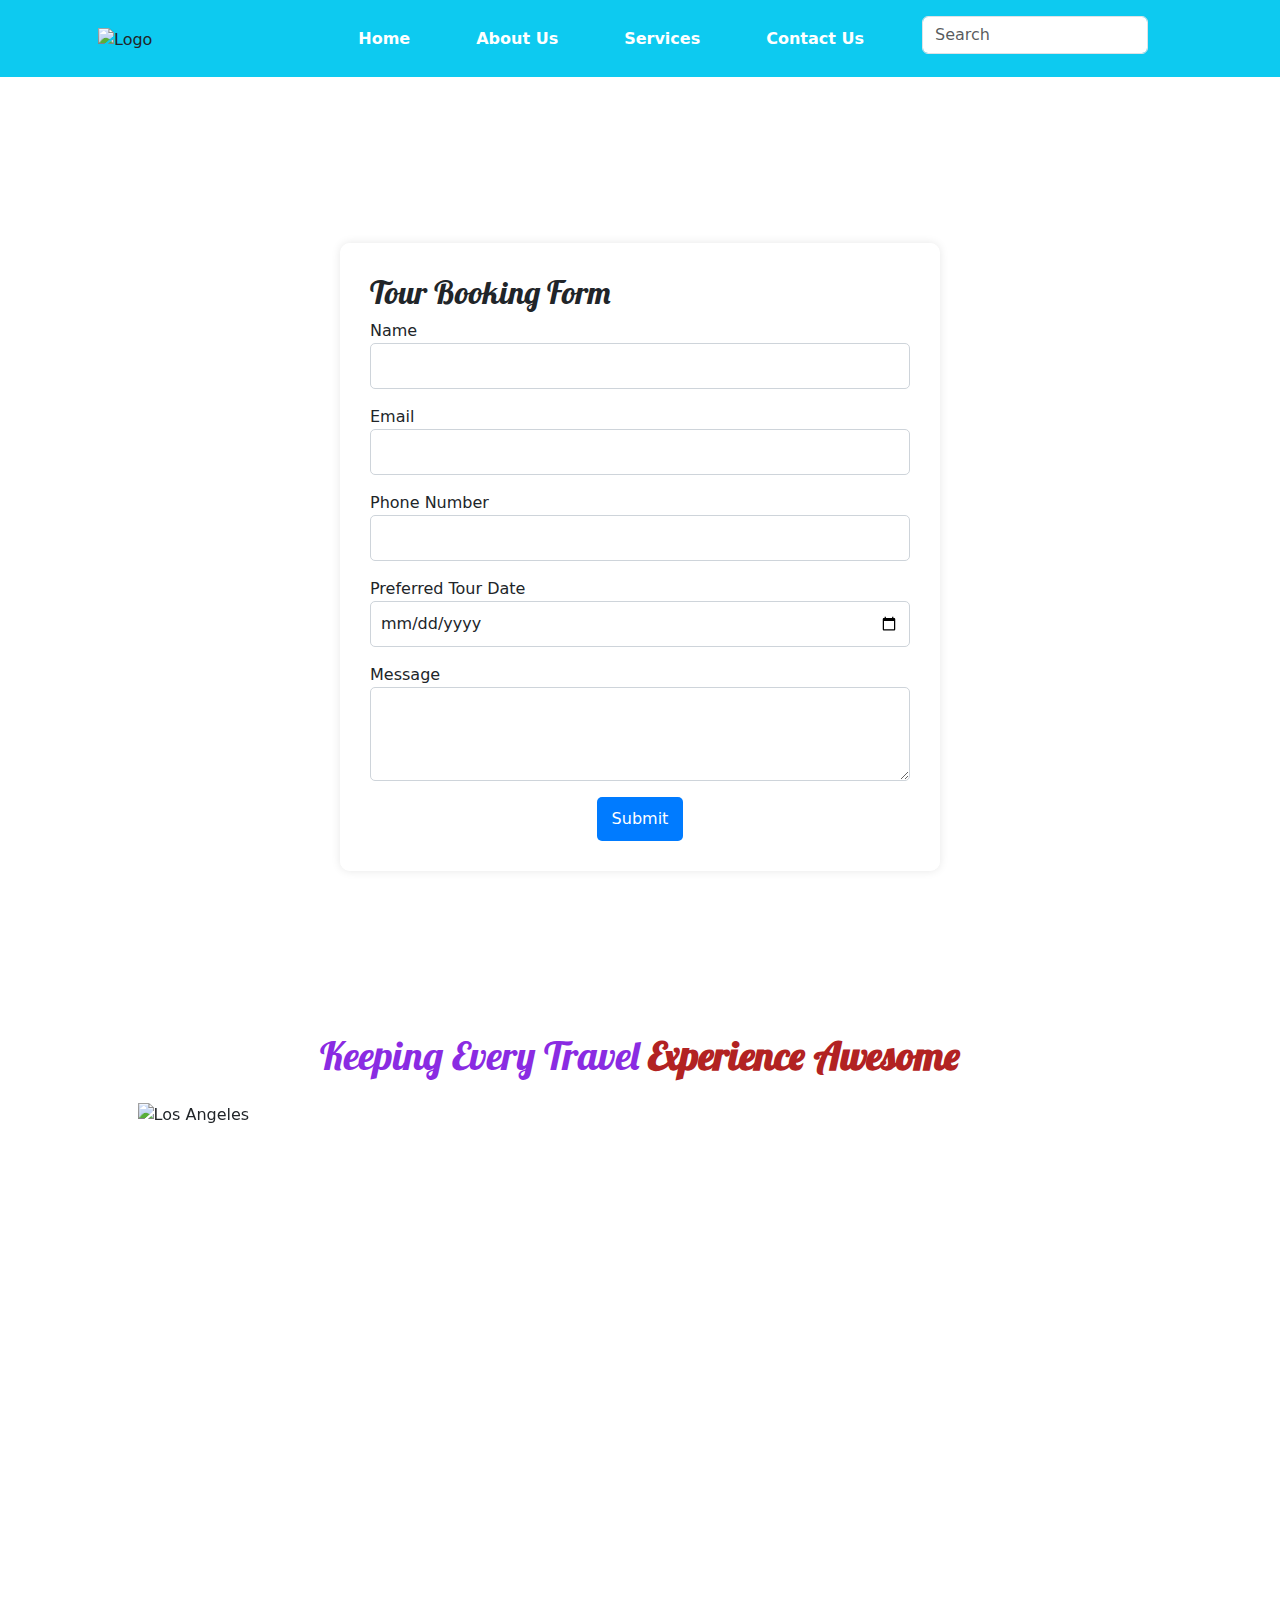
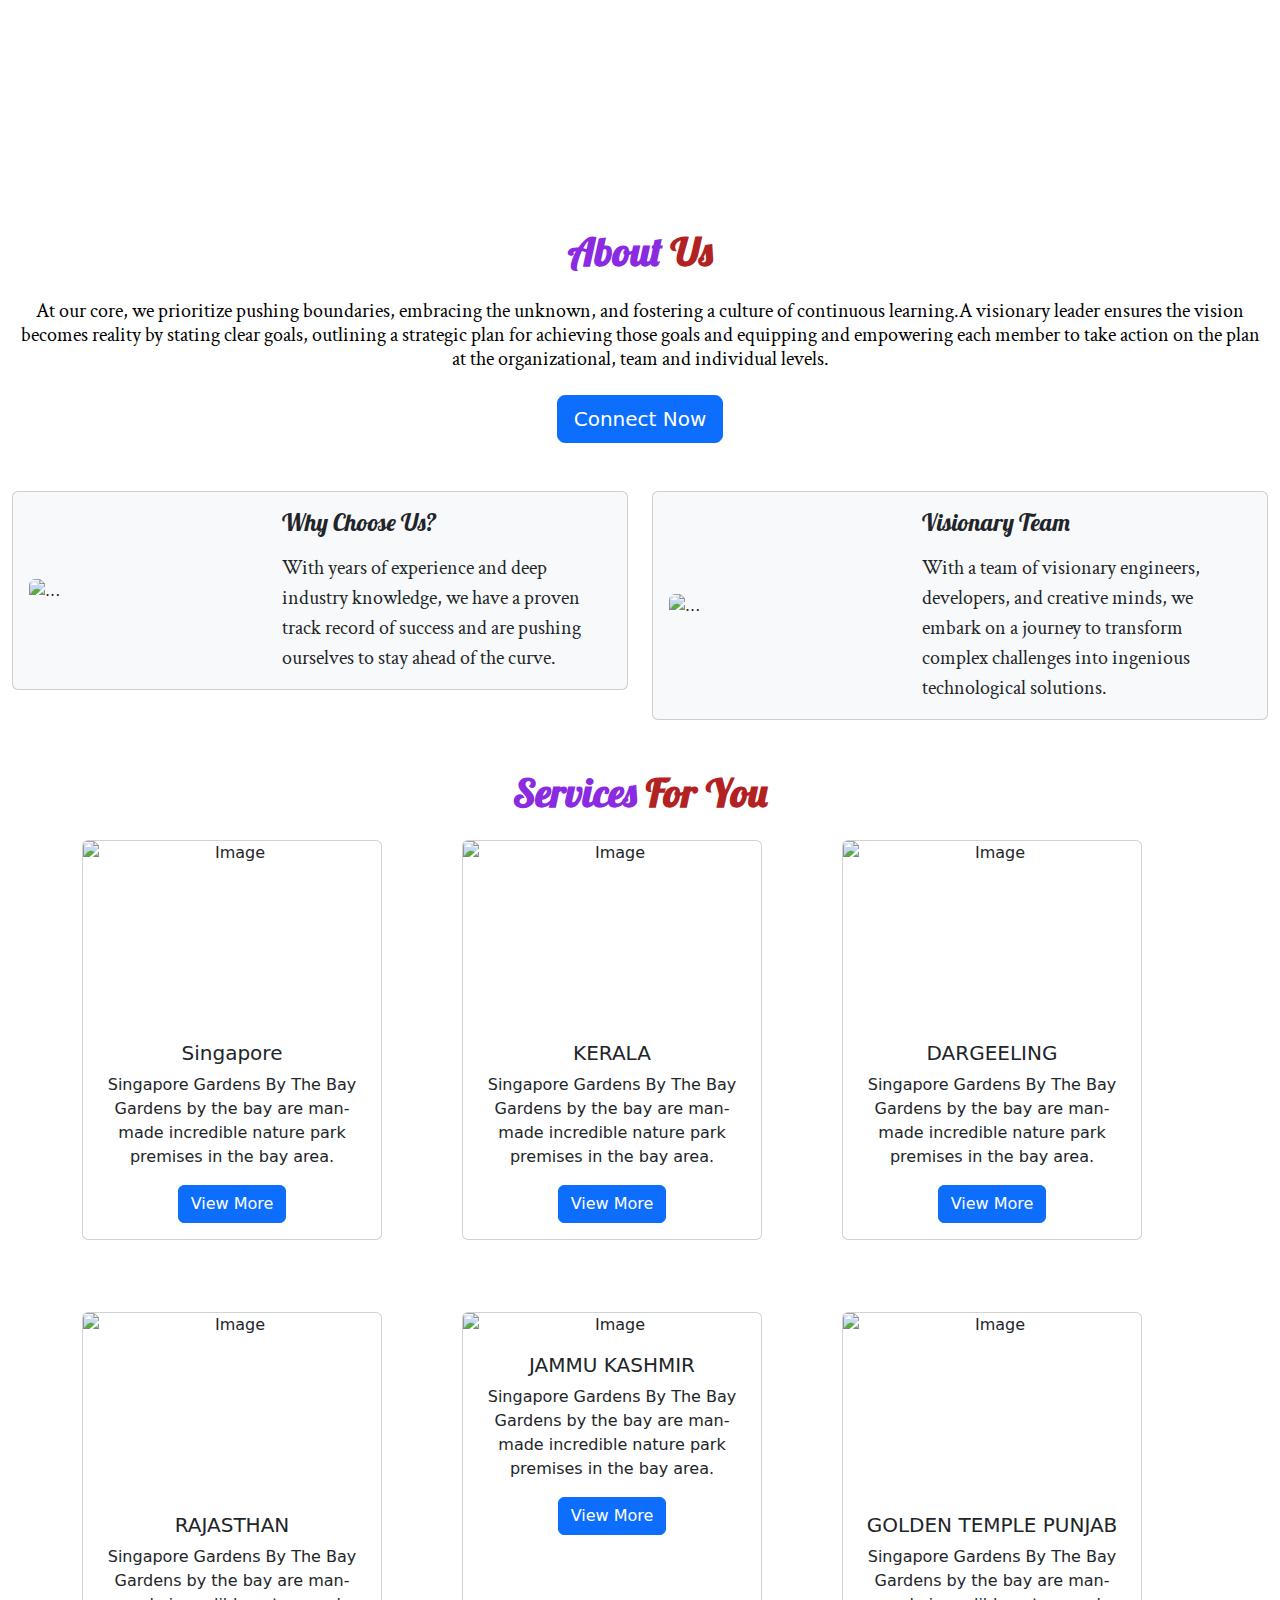
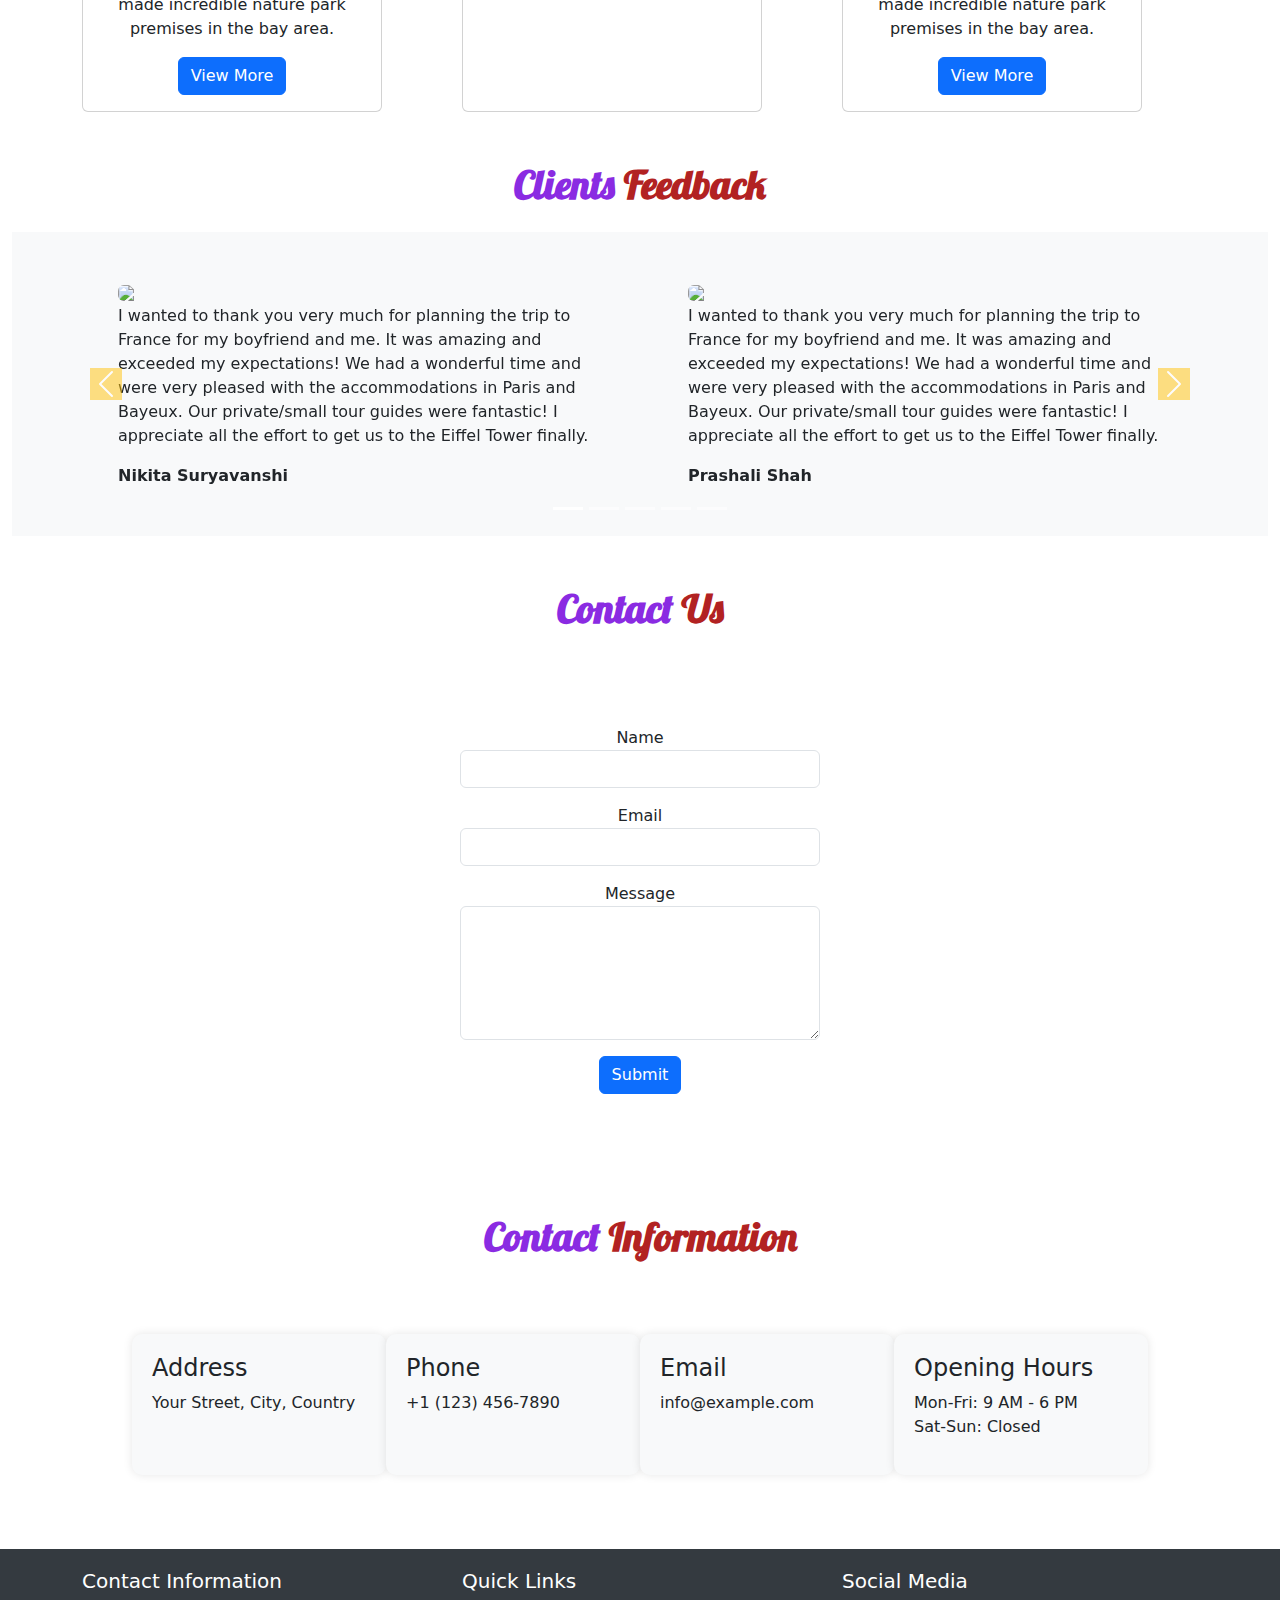
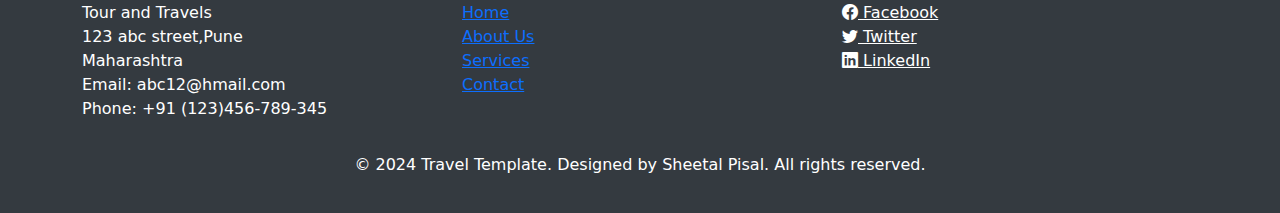
==== index.html @ faa12805 "Add files via upload" ====
<!DOCTYPE html>
<html lang="en">
<head>
  <title>Template1</title>
  <meta charset="utf-8">
  <meta name="viewport" content="width=device-width, initial-scale=1">

    <link href="https://cdn.jsdelivr.net/npm/bootstrap@5.3.2/dist/css/bootstrap.min.css" rel="stylesheet">
    <link rel="stylesheet" href="https://cdn.jsdelivr.net/npm/bootstrap-icons@1.7.2/font/bootstrap-icons.css"> 
    <link rel="preconnect" href="https://fonts.googleapis.com">
<link rel="preconnect" href="https://fonts.gstatic.com" crossorigin>
<link rel="preconnect" href="https://fonts.googleapis.com">
<link rel="preconnect" href="https://fonts.gstatic.com" crossorigin>
<link href="https://fonts.googleapis.com/css2?family=Lobster&display=swap" rel="stylesheet">
<link rel="preconnect" href="https://fonts.googleapis.com">
<link rel="preconnect" href="https://fonts.gstatic.com" crossorigin>
<link href="https://fonts.googleapis.com/css2?family=Crimson+Text:ital,wght@1,600&display=swap" rel="stylesheet">
<link rel='stylesheet' href='https://cdnjs.cloudflare.com/ajax/libs/font-awesome/4.7.0/css/font-awesome.min.css'>            
<link rel="stylesheet" href="https://use.fontawesome.com/releases/v5.5.0/css/all.css" integrity="sha384-B4dIYHKNBt8Bc12p+WXckhzcICo0wtJAoU8YZTY5qE0Id1GSseTk6S+L3BlXeVIU" crossorigin="anonymous">            
            
<link rel="stylesheet" href="https://cdnjs.cloudflare.com/ajax/libs/animate.css/4.1.1/animate.min.css">

     <script src="https://cdn.jsdelivr.net/npm/bootstrap@5.3.0/dist/js/bootstrap.bundle.min.js" integrity="sha384-eUOqMYWl5NqN46CG4x5tpw8td5M2MqM8SMfsqX8xS1OJq5SmKtkBc8Tr5DOZDrC" crossorigin="anonymous"></script>
    <script src="https://cdn.jsdelivr.net/npm/bootstrap@5.3.2/dist/js/bootstrap.bundle.min.js">
  </script>
  <script src="https://ajax.googleapis.com/ajax/libs/jquery/3.7.1/jquery.min.js"></script>

</head>
     <style>

#myBtn {
  display: none;
  position: fixed;
  bottom: 20px;
  right: 30px;
  z-index: 99;
  font-size: 18px;
  border: none;
  outline: none;
  background-color: red;
  color: white;
  cursor: pointer;
  padding: 15px;
  border-radius: 4px;
}

#myBtn:hover {
  background-color: #555;
}
      .form-container {
      background: url('./images/g2.jpg') center center fixed;
      background-size: cover;
      height: 100vh;
     
      display: flex;
      align-items:flex-start;
      justify-content: revert-layer;
    }

    .form-content {
      background-color: rgba(255, 255, 255, 0.9);

      padding: 30px;
      border-radius: 10px;
      box-shadow: 0 0 10px rgba(0, 0, 0, 0.1);
      max-width: 600px;
      margin: auto;
      border-radius: 10px;
      width: 100%;
     
    }
    .form-content input,
    .form-content textarea {
      width: 100%;
      padding: 10px;
      margin-bottom: 15px;
      box-sizing: border-box;
      border: 1px solid #ced4da;
      border-radius: 5px;
      outline: none;
      transition: border-color 0.3s;
    }

      #panel, #flip {
  padding: 5px;
  text-align: center;
  background-color: #e5eecc;
  border: solid 1px #c3c3c3;
}
.form-label-outside
{
   margin: 0;
      font-family: 'Poppins', sans-serif; 
      font-weight: bold;
      color: #333;
}
.form-content button 
{
     background-color: #007bff;
      color: #fff;
      border: none;
      padding: 10px 15px;
      border-radius: 5px;
      cursor: pointer;
      font-size: 16px;
    }

  .form-content input:focus,
    .form-content textarea:focus {
      border-color: #007bff;
    }
}
 .contact-container {
      display: flex;
      justify-content: space-between;
      padding: 40px;
    }

   
      .contact-form {
      background: url('./images/jm.jpg') center center fixed;
      background-size: cover;
      height: 100vh;
     
      display: flex;
      align-items:flex-start;
      justify-content: revert-layer;
    
    }

    .map-container {
      flex: 1;
      background-color: #f8f9fa;
      padding: 20px;
      border-radius: 10px;
      box-shadow: 0 0 10px rgba(0, 0, 0, 0.1);
    }

    /* Adjust form and map styles as needed */
    .form-control {
      margin-bottom: 15px;
    }
   .contact-info {
      display: flex;
      justify-content: space-between;
      padding: 50px;
    }

    .info-card {
      flex: 1;
      background-color: #f8f9fa;
      padding: 20px;
      border-radius: 10px;
      box-shadow: 0 0 10px rgba(0, 0, 0, 0.1);
    }

    .info-card:hover {
      transform: scale(1.05);
      transition: transform 0.3s;
    }
    /* Remove the navbar's default rounded borders and increase the bottom margin */ 
     .img
     {
        margin-top:2px;
     }
     .nav-link{
        color: White;
        font-weight: 700;
        margin-Right: 50px;
    }
    .navbar {
      margin-bottom: 30px;
      border-radius: 0;
      margin-top: fixed;
    }
   .tri
{
  height: 200px;
  object-fit: cover;
}
  .h1
  {
  font-family: 'Bebas Neue', sans-serif;
       font-weight: bold;
       font-weight: 700;
    }
.content {
      flex: 1;
    }

    .footer {
      background-color: #343a40;
      color: white;
      padding: 20px 0;
    }
   
  </style>
</head>
<body>

  <nav class="navbar navbar-expand-sm bg-info navbar-white">
  <div class="container">
    <a class="navbar-brand" href="#">
      
    </a><img class="img img-fluid" width="90px" src="./images/logo4.jpg" alt ="Logo">
      

        <button class="navbar-toggler" type="button" data-bs-toggle="collapse" data-bs-target="#navbarSupportedContent">
        <span class="navbar-toggler-icon"></span>
        </button>

        <div class="collapse navbar-collapse justify-content-end" id="navbarSupportedContent">
            <ul class="navbar-nav">
                <li class="nav-item active">
                    <a class="nav-link" href="#home">Home</a>
                </li>
                <li class="nav-item">
                    <a class="nav-link" href="#about us">About Us</a>
                </li>
                <li class="nav-item">
                    <a class="nav-link" href="#services">Services</a>
                </li>
                <li class="nav-item">
                    <a class="nav-link" href="#contact us">Contact Us</a>
                </li>
            </ul>
            <form class="d-flex">
                <input class="form-control me-3 mt-2" type="search" placeholder="Search" aria-label="Search">
                <button type="button" class="btn me-2 fs-2">
                 <i class='fas fa-search-location'></i></button>
            </form>
        </div>
    </div>
    </nav>


<div class="content-end">

<div class="form-container ">
    <div class="form-content">
      <h2 style="font-family:'Lobster', sans-serif;">Tour Booking Form</h2>
      <form>
        <div class="mb-3">
          <label for="name">Name</label>
          <input type="text" class="form-control" id="name" name="name" required>
        </div>
        <div class="mb-3">
          <label for="email">Email</label>
          <input type="email" class="form-control" id="email" name="email" required>
        </div>
        <div class="mb-3">
          <label for="phone">Phone Number</label>
          <input type="tel" class="form-control" id="phone" name="phone" required>
        </div>
        <div class="mb-3">
          <label for="tourDate">Preferred Tour Date</label>
          <input type="date" class="form-control" id="tourDate" name="tourDate" required>
        </div>
        <div class="mb-3">
          <label for="message">Message</label>
          <textarea class="form-control" id="message" name="message" rows="3" required></textarea>
        </div>
        <div class="text-center">
        <button type="submit" class="btn btn-primary">Submit</button></div>
      </form>
    </div>
  </div>

  </div>

<div class="container-fluid">
    <div class="row">
        <div class="col-sm-12 col-md-12 col-lg-12 col-xl-12">
            <div class="text-center">
            <h1 class="m-4" style="color:blueviolet; font-family: 'Lobster', sans-serif;">Keeping Every Travel <span style="color:firebrick;
          font-weight: bold; font-family: 'Lobster', sans-serif; text-align: center;"> Experience Awesome</h1>
        </div>
            </div>
 
 <!-- Carousel -->
 <div id="myCarousel" class="carousel slide" data-bs-ride="carousel">

  <!-- Indicators/dots -->
  <div class="carousel-indicators">
   <section id="home">
    <!-- Indicators -->
      <button type="button" data-bs-target="#myCarousel" data-bs-slide-to="0" class="active"></button>
    <button type="button" data-bs-target="#myCarousel" data-bs-slide-to="1"></button>
    <button type="button" data-bs-target="#myCarousel" data-bs-slide-to="2"></button>
    <button type="button" data-bs-target="#myCarousel" data-bs-slide-to="3"></button>
    <button type="button" data-bs-target="#myCarousel" data-bs-slide-to="4"></button>

    </div>

    <!-- Wrapper for slides -->
    <div class="carousel-inner">
    <div class="carousel-item active">
        <img src="./images/cc3.jpg" alt="Los Angeles" class="mx-auto d-block" style="width:80%;height: 700px;">
      </div>

      <div class="carousel-item">
        <img src="./images/g3.jpeg" alt="Chicago" class="mx-auto d-block" style="width:80%;height: 700px;">
      </div>
    
      <div class="carousel-item">
        <img src="./images/cc6.jpg" alt="New york" class="mx-auto d-block" style="width:80%;height: 700px;">
      </div>

      <div class="carousel-item">
        <img src="./images/cc7.jpg" alt="New york" class="mx-auto d-block" style="width:80%;height: 700px;">
      </div>
    
    <div class="carousel-item">
        <img src="./images/cc5.jpg" alt="New york" class="mx-auto d-block" style="width:80%;height: 700px;">
      </div>


    <!-- Left and right controls -->
    <button class="carousel-control-prev" type="button" data-bs-target="#myCarousel" data-bs-slide="prev">
    <span class="carousel-control-prev-icon"></span>
  </button>
  <button class="carousel-control-next" type="button" data-bs-target="#myCarousel" data-bs-slide="next">
    <span class="carousel-control-next-icon"></span>
  </button>
  </div>
  </div>

<!-- Carousel end-->

<!-- About 4 - Bootstrap Brain Component -->
  <div class="container">
<section id="about us">
    <div class="row">
      <div class="col-12 col-md-12 col-lg-12">
    
     <h1 class="m-4" style="color:blueviolet;
           font-family: 'Lobster', sans-serif; font-weight: bold; text-align: center;">About <span style="color:firebrick;
            font-family: 'Lobster', sans-serif; font-weight: bold; text-align: center;"> Us</h1>

        <h5 class="mb-4" style="color:black;
             text-align: center; font-family: 'Crimson Text', serif;">At our core, we prioritize pushing boundaries, embracing the unknown, and fostering a culture of continuous learning.A visionary leader ensures the vision becomes reality by stating clear goals, outlining a strategic plan for achieving those goals and equipping and empowering each member to take action on the plan at the organizational, team and individual levels.</h5>
      <div class="text-center">
        <button type="button" class="btn btn-lg btn-primary mb-3 mb-md-4 mb-xl-5">Connect Now</button>
      </div>
      </div>
    </div>
  </div>

  <div class="container ">
    <div class="row gy-3 gy-md-4 gy-lg-0">
      <div class="col-12 col-lg-6">
        <div class="card bg-light p-3 m-0">
          <div class="row gy-3 gy-md-0 align-items-md-center">
            <div class="col-md-5">
              <img src="./images/ab2.jpg" class="img-fluid rounded-start" alt="..." style="width:80%;height: 200px;">
            </div>
            <div class="col-md-7">
              <div class="card-body p-0">

                <h2 class="card-title h4 mb-3"style=" font-family: 'Lobster', sans-serif;">Why Choose Us?</h2>
                <p class="card-text lead" style="font-family: 'Crimson Text', serif;">With years of experience and deep industry knowledge, we have a proven track record of success and are pushing ourselves to stay ahead of the curve.</p>
              </div>
            </div>
          </div>
        </div>
      </div>
      <div class="col-12 col-lg-6">
        <div class="card bg-light p-3 m-0">
          <div class="row gy-3 gy-md-0 align-items-md-center">
            <div class="col-md-5">
              <img src="./images/ab1.jpg" class="img-fluid rounded-start" alt="..." style="width:80%;height: 200px;">
            </div>
            <div class="col-md-7">
              <div class="card-body p-0">
                <h2 class="card-title h4 mb-3" style=" font-family: 'Lobster', sans-serif;"">Visionary Team</h2>
                <p class="card-text lead" style="font-family: 'Crimson Text', serif;">With a team of visionary engineers, developers, and creative minds, we embark on a journey to transform complex challenges into ingenious technological solutions.</p>
              </div>
            </div>
          </div>
        </div>
      </div>
    </div>
  </div>
</section>

<div class="container mt-4">    
  <div class="row">
<section id="contact Us">
    <div class="col-sm-12 col-md-6 col-lg-12 col-xl-12 mx-auto m-4">
       <h1 class="m-4" style="color:blueviolet;
           font-family: 'Lobster', sans-serif; font-weight: bold; text-align: center;">Services <span style="color:firebrick;
            font-family: 'Lobster', sans-serif; font-weight: bold; text-align: center;">For You</h1>

</span></div>

<div class="container mt-4 mb-5"> 
<section id="services">  
   
  <div class="row">
    <div class="col-sm-4 col-md-4 col-lg-4 col-xl-4 text-center">
      <div class="card text-center" style="width: 300px; height: 400px;">
        <img src="./images/g1.jpg" class="card-img-top tri" alt="Image">
        <div class="card-body"> 
    <h5 class="card-title">Singapore</h5>
    <p class="card-text">Singapore Gardens By The Bay
Gardens by the bay are man-made incredible nature park premises in the bay area.</p>
    <button type="button" class="btn btn-primary" data-bs-toggle="modal" data-bs-target="#staticBackdrop">View More</button>

    <div class="modal fade" id="staticBackdrop" data-bs-backdrop="static" data-bs-keyboard="false" tabindex="-1" aria-labelledby="staticBackdropLabel" aria-hidden="true">
  <div class="modal-dialog">
    <div class="modal-content">
      <div class="modal-header">
        <img src="./images/cc5.jpg" class="img-fluid rounded-start" alt="..." style="width:40%;height: 200px;">

        <h5 class="mb-4" style="color:black;
             text-align: center; font-family: 'Crimson Text', serif;">At our core, we prioritize pushing boundaries, embracing the unknown, and fostering a culture of continuous learning.A visionary leader ensures the vision becomes reality by stating clear goals, outlining a strategic plan for achieving those goals and equipping and empowering each member to take action on the plan at the organizational, team and individual levels.</h5>
        <button type="button" class="btn-close" data-bs-dismiss="modal" aria-label="Close"></button>
      </div>
      <div class="modal-body">
        ...
      </div>
      <div class="modal-footer">
        <button type="button" class="btn btn-secondary" data-bs-dismiss="modal">Close</button>
        <button type="button" class="btn btn-primary">Understood</button>
      </div>
    </div>
  </div>
</div>

      </div>
    </div>
    </div>

    <div class="col-sm-4 col-md-4 col-lg-4 col-xl-4 text-center">
      <div class="card text-center" style="width: 300px; height: 400px;">
        <img src="./images/g2.jpg" class="card-img-top tri" alt="Image">
        <div class="card-body">
           <h5 class="card-title">KERALA</h5>
    <p class="card-text">Singapore Gardens By The Bay
Gardens by the bay are man-made incredible nature park premises in the bay area.</p>
    <a href="#" class="btn btn-primary">View More</a>
      </div>
    </div>
  </div>
    
    <div class="col-sm-4 col-md-4 col-lg-4 col-xl-4 text-center">
      <div class="card text-center" style="width: 300px; height: 400px;">
        <img src="./images/g4.jpg" class="card-img-top tri" alt="Image">
        <div class="card-body">
           <h5 class="card-title">DARGEELING</h5>
    <p class="card-text">Singapore Gardens By The Bay
Gardens by the bay are man-made incredible nature park premises in the bay area.</p>
    <a href="#" class="btn btn-primary">View More</a>
      </div>
    </div>
  </div>
</div></div></section></div>



<div class="container mt-4 mb-5">    
  <div class="row">
    <div class="col-sm-4 col-md-4 col-lg-4 col-xl-4 text-center">
      <div class="card text-center" style="width: 300px; height: 400px;">
        <img src="./images/g7.jpg" class="card-img-top tri" alt="Image" >
        <div class="card-body">
           <h5 class="card-title">RAJASTHAN</h5>
    <p class="card-text">Singapore Gardens By The Bay
Gardens by the bay are man-made incredible nature park premises in the bay area.
                </p>
    <a href="#" class="btn btn-primary">View More</a>
      </div>
    </div>
  </div>

    <div class="col-sm-4 col-md-4 col-lg-4 col-xl-4 text-center">
       <div class="card text-center" style="width: 300px; height: 400px;">
        <img src="./images/g8.jpg" class="card-img-top" alt="Image">
        <div class="card-body">
           <h5 class="card-title">JAMMU KASHMIR</h5>
    <p class="card-text">Singapore Gardens By The Bay
Gardens by the bay are man-made incredible nature park premises in the bay area.</p>
    <a href="#" class="btn btn-primary">View More</a>
      </div>
    </div>
      </div>
      

    <div class="col-sm-4 col-md-4 col-lg-4 col-xl-4 text-center">
     <div class="card text-center" style="width: 300px; height: 400px;">
        <img src="./images/g9.jpg" class="card-img-top" alt="Image" style="height: 550px;">
        <div class="card-body">
           <h5 class="card-title">GOLDEN TEMPLE PUNJAB</h5>
    <p class="card-text">Singapore Gardens By The Bay
Gardens by the bay are man-made incredible nature park premises in the bay area.</p>
    <a href="#" class="btn btn-primary">View More</a>
      </div>
    </div>
</div>
</div>
</div>

 
<div class="col-sm-12 col-md-12 col-lg-12 col-xl-12">
  <h1 class="m-4" style="color:blueviolet;
           font-family: 'Lobster', sans-serif; font-weight: bold; text-align: center;">Clients<span style="color:firebrick;
            font-family: 'Lobster', sans-serif; font-weight: bold; text-align: center;"> Feedback</h1>
</div>
        
<div id="demo1" class="carousel slide" data-bs-ride="carousel">

  <!-- Indicators/dots -->
  <div class="carousel-indicators">
    <button type="button" data-bs-target="#demo1" data-bs-slide-to="0" class="active"></button>
    <button type="button" data-bs-target="#demo1" data-bs-slide-to="1"></button>
    <button type="button" data-bs-target="#demo1" data-bs-slide-to="2"></button>
    <button type="button" data-bs-target="#demo1" data-bs-slide-to="3"></button>
    <button type="button" data-bs-target="#demo1" data-bs-slide-to="4"></button>

    </div>
  
  <!-- The slideshow/carousel -->
  <div class="carousel-inner bg-light">

    <div class="carousel-item active">
        <div class="container">
        <div class="row">
        <div class="col-sm-12 col-md-6 col-lg-6 col-xl-6 p-5">
          <img class="img img-fluid rounded-start" src="./images/cl1.webp " style="width=10px; height: 200px;text-align: center;">
          <div class="quote-boxed-text">
                  <p>I wanted to thank you very much for planning the trip to France for my boyfriend and me. It was amazing and exceeded my expectations! We had a wonderful time and were very pleased with the accommodations in Paris and Bayeux. Our private/small tour guides were fantastic! I appreciate all the effort to get us to the Eiffel Tower finally. </p>
                </div>
          
            <b>Nikita Suryavanshi</b>
        </div>
        <div class="col-sm-12 col-md-6 col-lg-6 col-xl-6 p-5">
          <img class="img img-fluid rounded-start" src="./images/cl2.webp " style="width=10px; height: 200px;text-align: center;">
          <div class="quote-boxed-text">
                  <p>I wanted to thank you very much for planning the trip to France for my boyfriend and me. It was amazing and exceeded my expectations! We had a wonderful time and were very pleased with the accommodations in Paris and Bayeux. Our private/small tour guides were fantastic! I appreciate all the effort to get us to the Eiffel Tower finally. </p>
                </div>
  
            <b>Prashali Shah</b>
        </div>
</div>
</div>
</div><!---carousel-item---->

<div class="carousel-item">
  <div class="container">
<div class="row">
    <div class="col-sm-12 col-md-6 col-lg-6 col-xl-6 p-5">
      <img class="img img-fluid rounded-start" src="./images/cl3.webp " style="width=10px; height: 200px;text-align: center;">
          <div class="quote-boxed-text">
                  <p>I wanted to thank you very much for planning the trip to France for my husband and me. It was amazing and exceeded my expectations! We had a wonderful time and were very pleased with the accommodations in Paris and Bayeux. Our private/small tour guides were fantastic! I appreciate all the effort to get us to the Eiffel Tower finally. </p>
                </div>
    
        <b>Jatin Khamitkar</b>
    </div>
    <div class="col-sm-12 col-md-6 col-lg-6 col-xl-6 p-5">
       <img class="img img-fluid rounded-start" src="./images/cl4.jpg " style="width=10px; height: 200px;text-align: center;">
          <div class="quote-boxed-text">
                  <p>I wanted to thank you very much for planning the trip to France for my boyfriend and me. It was amazing and exceeded my expectations! We had a wonderful time and were very pleased with the accommodations in Paris and Bayeux. Our private/small tour guides were fantastic! I appreciate all the effort to get us to the Eiffel Tower finally. </p>
                </div>
          <b>Karan Lugani</b>
    </div>

</div>
</div>

</div><!--------->


    <!-- Left and right controls/icons -->
  <button class="carousel-control-prev" type="button" data-bs-target="#demo1" data-bs-slide="prev">
    <span class="carousel-control-prev-icon bg-warning"></span>
  </button>
  <button class="carousel-control-next" type="button" data-bs-target="#demo1" data-bs-slide="next">
    <span class="carousel-control-next-icon bg-warning"></span>
  </button>
</div>
</div>
</div>
</span></h2></div>
  
  <div class="container mt-5 ">
    <h1 class="m-4" style="color:blueviolet;
           font-family: 'Lobster', sans-serif; font-weight: bold; text-align: center;">Contact <span style="color:firebrick;
            font-family: 'Lobster', sans-serif; font-weight: bold; text-align: center;"> Us</h1>

    <div class="col-md-12 text-center" style="background-image: url('./images/jm.jpg'); background-size: cover; padding: 50px;">
        <form class="mx-auto" style="max-width: 400px; background-color: rgba(255, 255, 255, 0.8); padding: 20px; border-radius: 10px;">
          <div class="mb-3">
            <label for="name">Name</label>
            <input type="text" class="form-control" id="name" name="name" required>
          </div>
          <div class="mb-3">
            <label for="email">Email</label>
            <input type="email" class="form-control" id="email" name="email" required>
          </div>
          <div class="mb-3">
            <label for="message">Message</label>
            <textarea class="form-control" id="message" name="message" rows="5" required></textarea>
          </div>
          <button type="submit" class="btn btn-primary">Submit</button>
        </form>
      </div>
    </div>
  </div>
    </div>
  </div>

  
  <div class="container mt-5">
    <h1 class="m-4" style="color:blueviolet;
           font-family: 'Lobster', sans-serif; font-weight: bold; text-align: center;">Contact <span style="color:firebrick;
            font-family: 'Lobster', sans-serif; font-weight: bold; text-align: center;"> Information</h1>

    <div class="contact-info">
      <div class="info-card mb-4">
        <h4>Address</h4>
        <p>Your Street, City, Country</p>
      </div>
      <div class="info-card mb-4">
        <h4>Phone</h4>
        <p>+1 (123) 456-7890</p>
      </div>
      <div class="info-card mb-4">
        <h4>Email</h4>
        <p>info@example.com</p>
      </div>
      <div class="info-card mb-4">
        <h4>Opening Hours</h4>
        <p>Mon-Fri: 9 AM - 6 PM<br>Sat-Sun: Closed</p>
      </div>
    </div>
  </div>
</span></div>
<button onclick="topFunction()" id="myBtn" type="button" class="btn btn-primary"><span class="bi bi-arrow-up-circle-fill"></span></button>
 <script>
// Get the button
let mybutton = document.getElementById("myBtn");

// When the user scrolls down 20px from the top of the document, show the button
window.onscroll = function() {scrollFunction()};

function scrollFunction() {
  if (document.body.scrollTop > 20 || document.documentElement.scrollTop > 20) {
    mybutton.style.display = "block";
  } else {
    mybutton.style.display = "none";
  }
}

// When the user clicks on the button, scroll to the top of the document
function topFunction() {
  document.body.scrollTop = 0;
  document.documentElement.scrollTop = 0;
}
</script>


  <footer class="footer">
    <div class="container">
      <div class="row">
        <div class="col-md-4">
          <h5>Contact Information</h5>
          <p>Tour and Travels <br>
            123 abc street,Pune<br>
            Maharashtra<br>
            Email: abc12@hmail.com<br>
            Phone: +91 (123)456-789-345</p>
        </div>
        <div class="col-md-4">
          <h5>Quick Links</h5>
          <ul class="list-unstyled">
            <li><a href="#">Home</a></li>
            <li><a href="#">About Us</a></li>
            <li><a href="#">Services</a></li>
            <li><a href="#">Contact</a></li>
          </ul>
        </div>
        <div class="col-md-4">
          <h5>Social Media</h5>
          <ul class="list-unstyled">
            <li><a href="#" class="text-white"><i class="bi bi-facebook"></i> Facebook</a></li>
            <li><a href="#" class="text-white"><i class="bi bi-twitter"></i> Twitter</a></li>
            <li><a href="#" class="text-white"><i class="bi bi-linkedin"></i> LinkedIn</a></li>
          </ul>
        </div>
      </div>
      <div class="row mt-3">
        <div class="col-12 text-center">
          <p>&copy; 2024 Travel Template. Designed by Sheetal Pisal. All rights reserved.</p>
        </div>
      </div>
    </div>
  </footer>

</body>
</html>
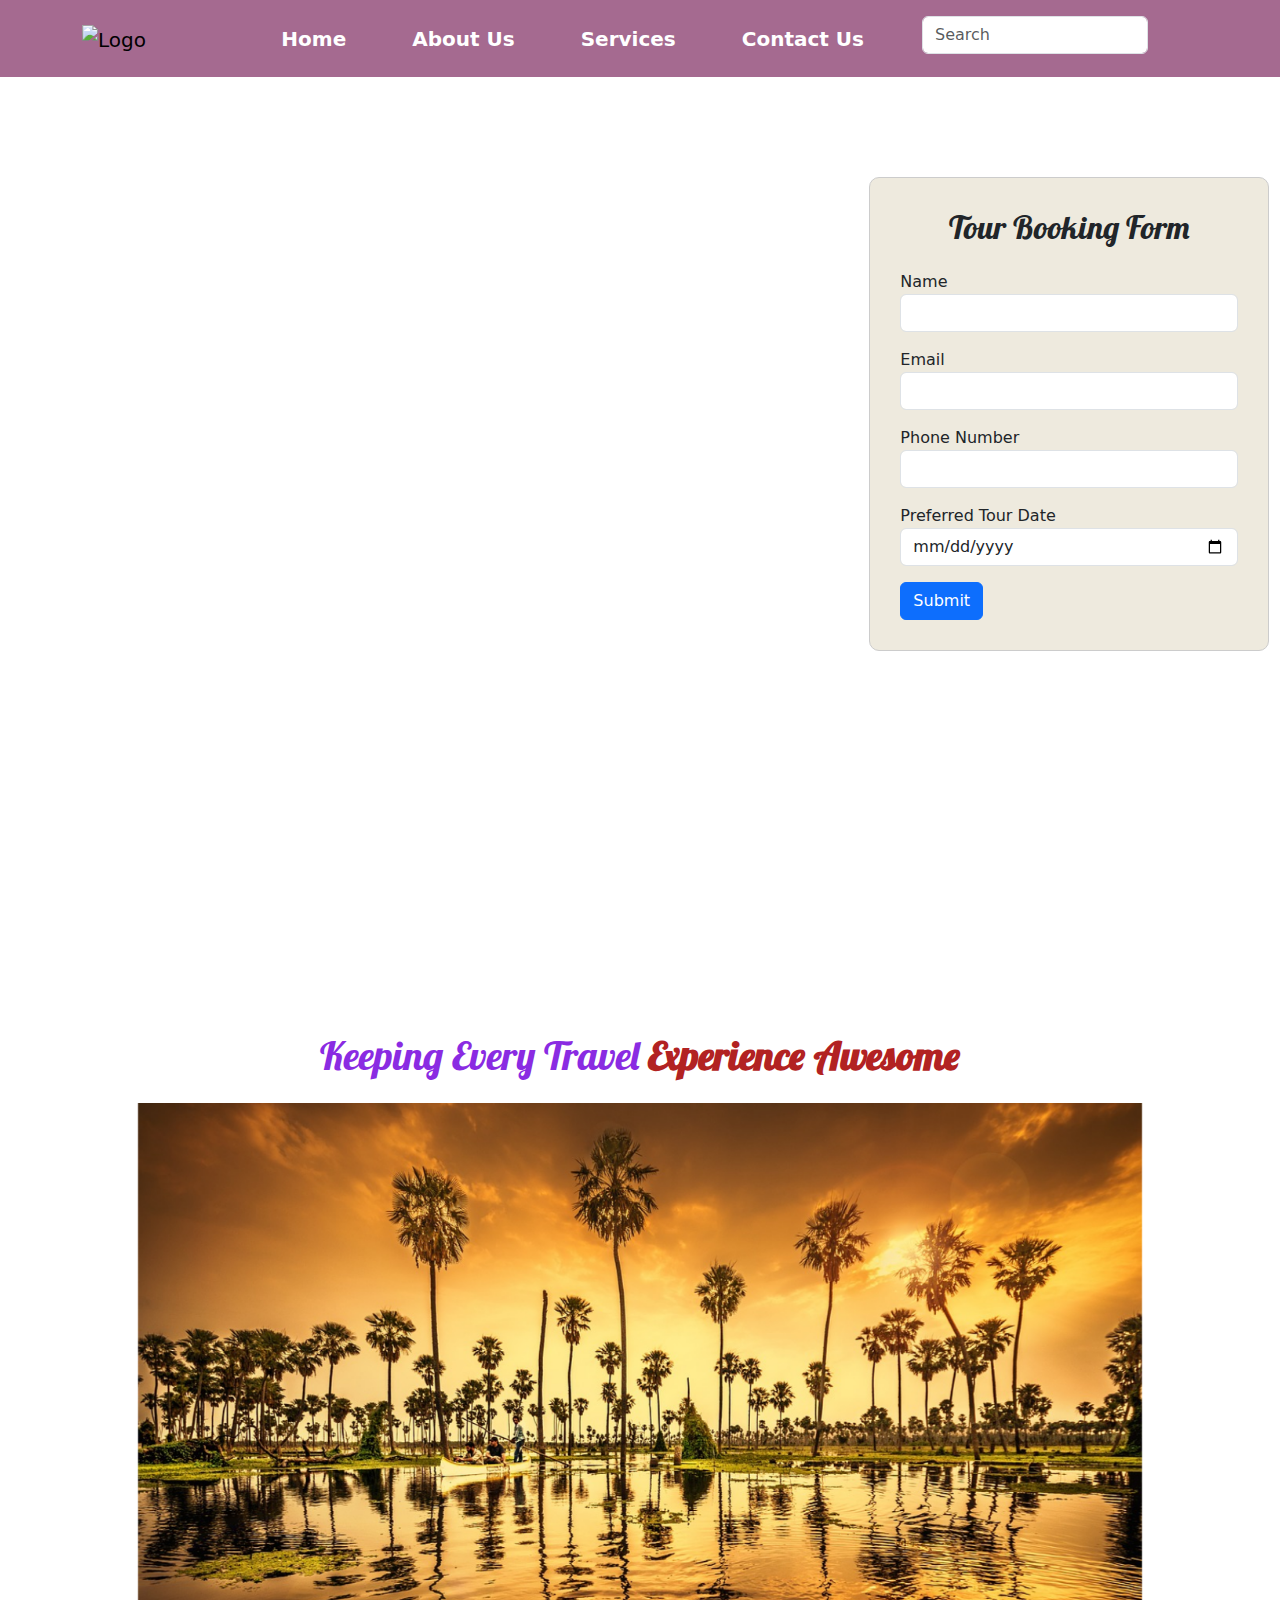
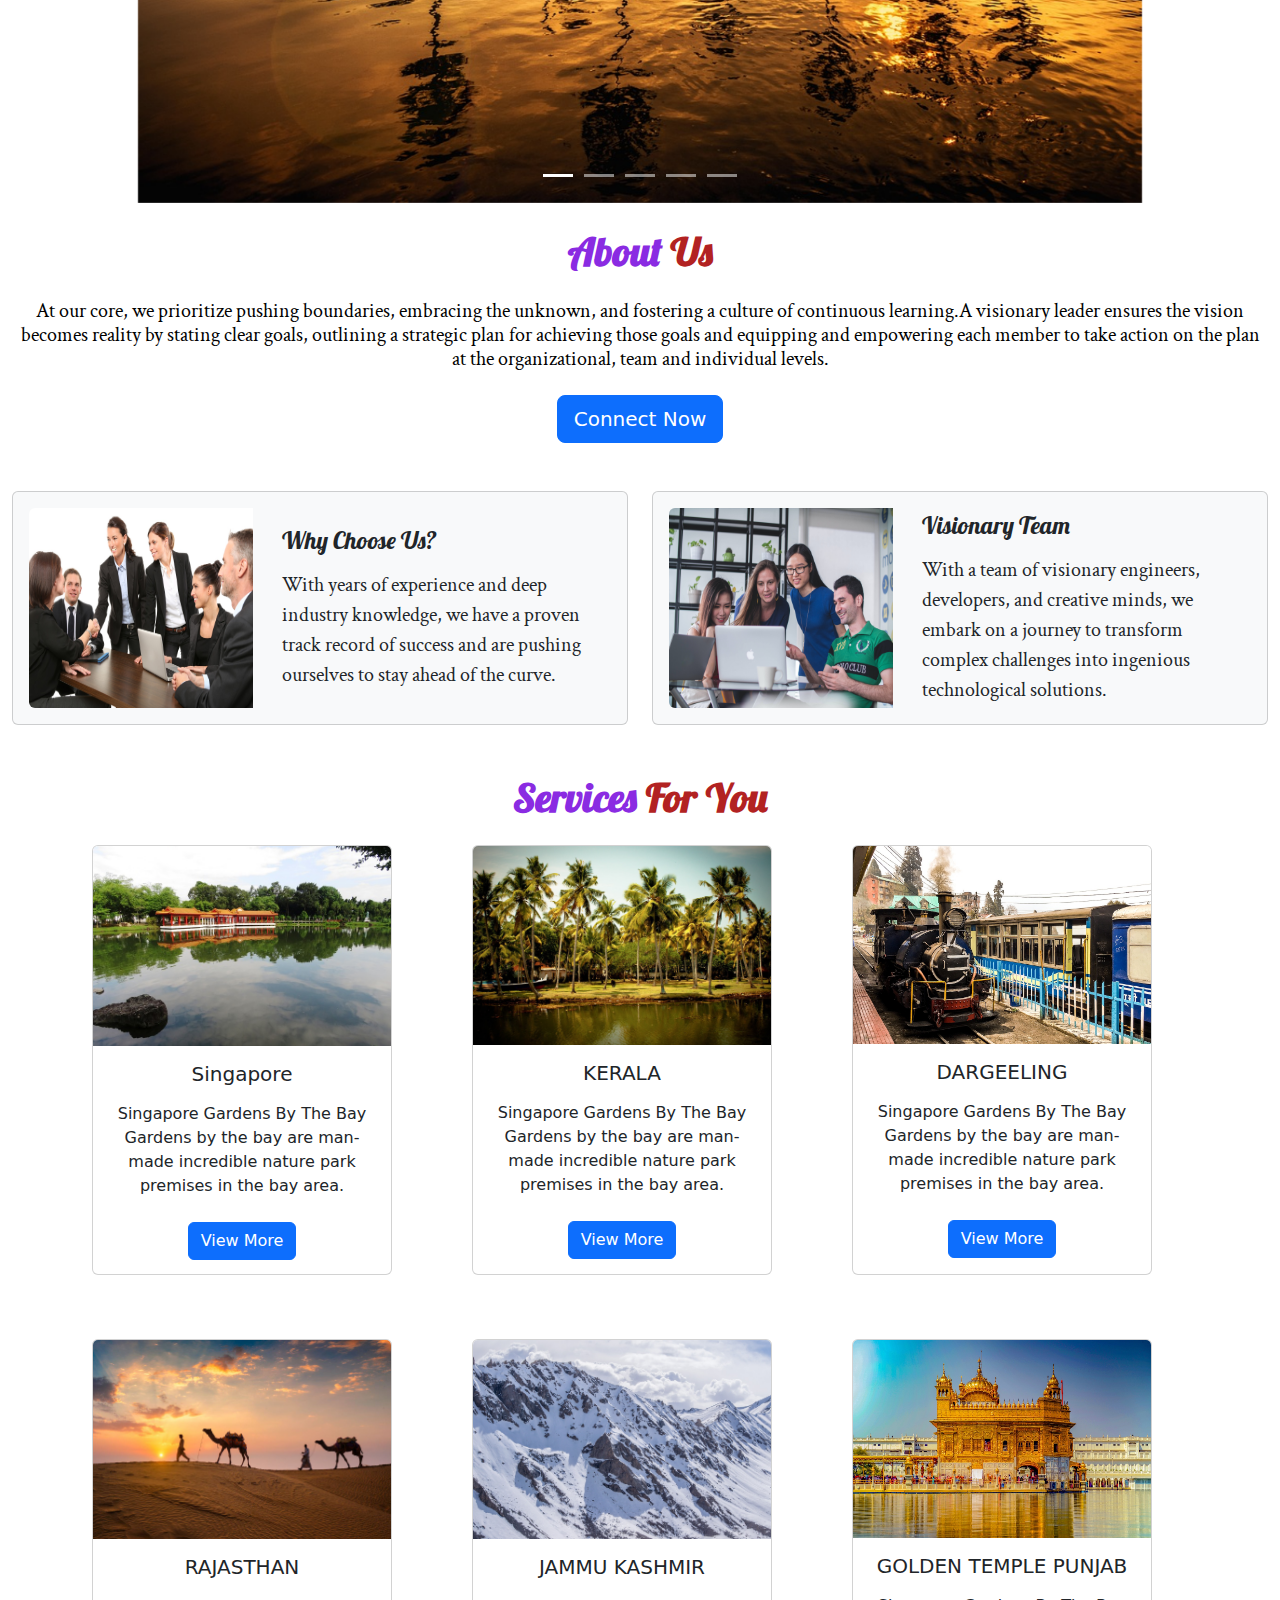
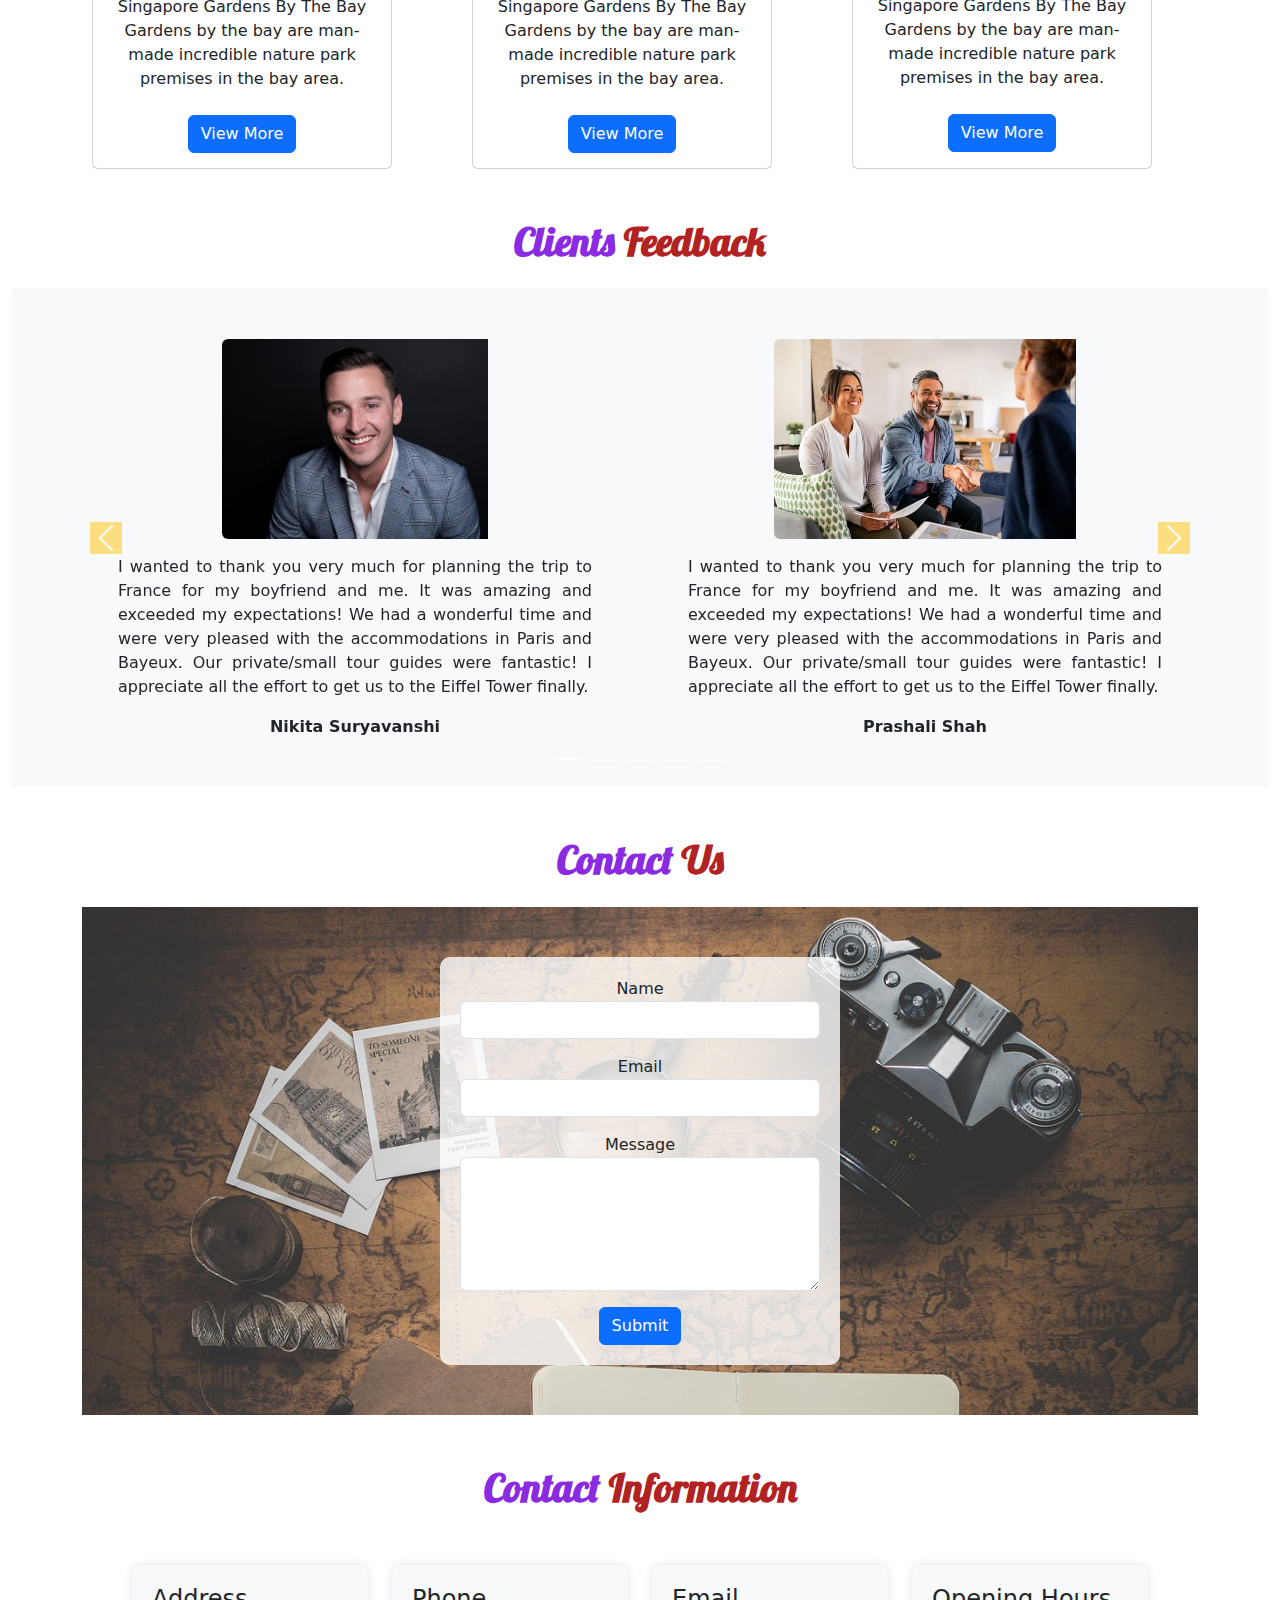
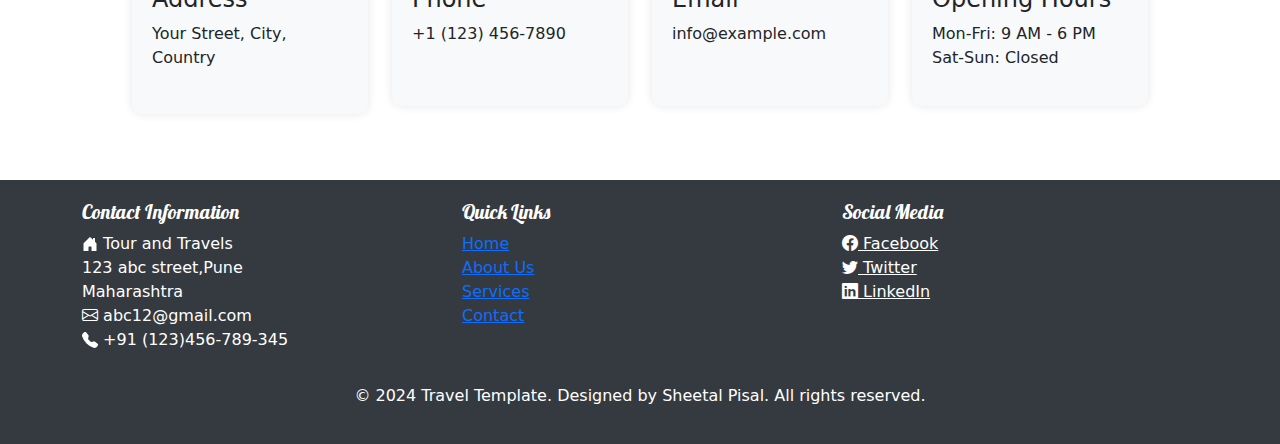
==== commit 55671feb: "Add files via upload" ====
--- a/index.html
+++ b/index.html
@@ -7,6 +7,8 @@
 
     <link href="https://cdn.jsdelivr.net/npm/bootstrap@5.3.2/dist/css/bootstrap.min.css" rel="stylesheet">
     <link rel="stylesheet" href="https://cdn.jsdelivr.net/npm/bootstrap-icons@1.7.2/font/bootstrap-icons.css"> 
+
+    <link href="https://fonts.googleapis.com/icon?family=Material+Icons" rel="stylesheet">
     <link rel="preconnect" href="https://fonts.googleapis.com">
 <link rel="preconnect" href="https://fonts.gstatic.com" crossorigin>
 <link rel="preconnect" href="https://fonts.googleapis.com">
@@ -28,6 +30,15 @@
 </head>
      <style>
 
+    .booking-form {
+      max-width: 400px; 
+      border: 1px solid #ccc;
+      padding: 30px;
+      border-radius: 10px;
+       background-color:#EEEADE;
+       margin-top: 70px;
+       
+    }
 #myBtn {
   display: none;
   position: fixed;
@@ -48,19 +59,16 @@
   background-color: #555;
 }
       .form-container {
-      background: url('./images/g2.jpg') center center fixed;
+      background: url('./images/t3.jpg') center;
       background-size: cover;
-      height: 100vh;
-     
-      display: flex;
-      align-items:flex-start;
-      justify-content: revert-layer;
+      height: 100vh; 
+      margin-top: 5;
     }
 
     .form-content {
       background-color: rgba(255, 255, 255, 0.9);
 
-      padding: 30px;
+     padding: 30px; 
       border-radius: 10px;
       box-shadow: 0 0 10px rgba(0, 0, 0, 0.1);
       max-width: 600px;
@@ -165,14 +173,17 @@
      }
      .nav-link{
         color: White;
-        font-weight: 700;
+        font-weight: 900;
         margin-Right: 50px;
+        font-size: 20px;
     }
     .navbar {
       margin-bottom: 30px;
       border-radius: 0;
       margin-top: fixed;
-    }
+      background-color:#a56a90;
+    }
+    
    .tri
 {
   height: 200px;
@@ -192,18 +203,18 @@
       background-color: #343a40;
       color: white;
       padding: 20px 0;
-    }
-   
+
+    }
+  
   </style>
 </head>
 <body>
 
-  <nav class="navbar navbar-expand-sm bg-info navbar-white">
+  <nav class="navbar navbar-expand-sm navbar-white">
   <div class="container">
     <a class="navbar-brand" href="#">
-      
-    </a><img class="img img-fluid" width="90px" src="./images/logo4.jpg" alt ="Logo">
-      
+    <img class="img img-fluid" width="100px" src="https://logomaker.designfreelogoonline.com/media/productdesigner/logo/resized/000816__travel_agency_logo_design_templates_free_travel_logo_maker-01.png" alt ="Logo">
+      </a>
 
         <button class="navbar-toggler" type="button" data-bs-toggle="collapse" data-bs-target="#navbarSupportedContent">
         <span class="navbar-toggler-icon"></span>
@@ -233,40 +244,41 @@
     </div>
     </nav>
 
-
-<div class="content-end">
-
-<div class="form-container ">
-    <div class="form-content">
-      <h2 style="font-family:'Lobster', sans-serif;">Tour Booking Form</h2>
-      <form>
-        <div class="mb-3">
-          <label for="name">Name</label>
-          <input type="text" class="form-control" id="name" name="name" required>
-        </div>
-        <div class="mb-3">
-          <label for="email">Email</label>
-          <input type="email" class="form-control" id="email" name="email" required>
-        </div>
-        <div class="mb-3">
-          <label for="phone">Phone Number</label>
-          <input type="tel" class="form-control" id="phone" name="phone" required>
-        </div>
-        <div class="mb-3">
-          <label for="tourDate">Preferred Tour Date</label>
-          <input type="date" class="form-control" id="tourDate" name="tourDate" required>
-        </div>
-        <div class="mb-3">
-          <label for="message">Message</label>
-          <textarea class="form-control" id="message" name="message" rows="3" required></textarea>
-        </div>
-        <div class="text-center">
-        <button type="submit" class="btn btn-primary">Submit</button></div>
-      </form>
-    </div>
-  </div>
-
-  </div>
+  <!-- Booking Form on the right side -->
+  <div class="form-container mt-3">
+    <div class="row justify-content-end">
+      <div class="col-md-4">
+        <div class="booking-form-container">
+        <div class="booking-form">
+          <h2 class="text-center mb-4" style="font-family:'Lobster', sans-serif;">Tour Booking Form</h2>
+          <form>
+            <!-- Your booking form fields go here -->
+            <div class="mb-3 mt-4">
+              <label for="name">Name</label>
+              <input type="text" class="form-control" id="name" name="name" required>
+            </div>
+            <div class="mb-3">
+              <label for="email">Email</label>
+              <input type="email" class="form-control" id="email" name="email" required>
+            </div>
+            <div class="mb-3">
+              <label for="phone">Phone Number</label>
+              <input type="tel" class="form-control" id="phone" name="phone" required>
+            </div>
+            <div class="mb-3">
+              <label for="date">Preferred Tour Date</label>
+              <input type="date" class="form-control" id="date" name="date" required>
+            </div>
+            <button type="submit" class="btn btn-primary">Submit</button>
+          </form>
+        </div>
+      </div>
+    </div>
+  </div>
+</div>
+
+
+
 
 <div class="container-fluid">
     <div class="row">
@@ -352,7 +364,7 @@
         <div class="card bg-light p-3 m-0">
           <div class="row gy-3 gy-md-0 align-items-md-center">
             <div class="col-md-5">
-              <img src="./images/ab2.jpg" class="img-fluid rounded-start" alt="..." style="width:80%;height: 200px;">
+              <img src="./images/ab2.jpg" class="img-fluid rounded-start" alt="..." style="width:98%;height: 200px;">
             </div>
             <div class="col-md-7">
               <div class="card-body p-0">
@@ -368,7 +380,7 @@
         <div class="card bg-light p-3 m-0">
           <div class="row gy-3 gy-md-0 align-items-md-center">
             <div class="col-md-5">
-              <img src="./images/ab1.jpg" class="img-fluid rounded-start" alt="..." style="width:80%;height: 200px;">
+              <img src="./images/ab1.jpg" class="img-fluid rounded-start" alt="..." style="width:98%;height: 200px;">
             </div>
             <div class="col-md-7">
               <div class="card-body p-0">
@@ -393,50 +405,26 @@
 
 </span></div>
 
-<div class="container mt-4 mb-5"> 
+<div class="container mt-4 mb-5 me-5"> 
 <section id="services">  
    
   <div class="row">
     <div class="col-sm-4 col-md-4 col-lg-4 col-xl-4 text-center">
-      <div class="card text-center" style="width: 300px; height: 400px;">
+      <div class="card text-center" style="width: 300px; height: 430px;">
         <img src="./images/g1.jpg" class="card-img-top tri" alt="Image">
-        <div class="card-body"> 
+        <div class="card-body "> 
     <h5 class="card-title">Singapore</h5>
-    <p class="card-text">Singapore Gardens By The Bay
+    <p class="card-text p-2">Singapore Gardens By The Bay
 Gardens by the bay are man-made incredible nature park premises in the bay area.</p>
     <button type="button" class="btn btn-primary" data-bs-toggle="modal" data-bs-target="#staticBackdrop">View More</button>
-
-    <div class="modal fade" id="staticBackdrop" data-bs-backdrop="static" data-bs-keyboard="false" tabindex="-1" aria-labelledby="staticBackdropLabel" aria-hidden="true">
-  <div class="modal-dialog">
-    <div class="modal-content">
-      <div class="modal-header">
-        <img src="./images/cc5.jpg" class="img-fluid rounded-start" alt="..." style="width:40%;height: 200px;">
-
-        <h5 class="mb-4" style="color:black;
-             text-align: center; font-family: 'Crimson Text', serif;">At our core, we prioritize pushing boundaries, embracing the unknown, and fostering a culture of continuous learning.A visionary leader ensures the vision becomes reality by stating clear goals, outlining a strategic plan for achieving those goals and equipping and empowering each member to take action on the plan at the organizational, team and individual levels.</h5>
-        <button type="button" class="btn-close" data-bs-dismiss="modal" aria-label="Close"></button>
-      </div>
-      <div class="modal-body">
-        ...
-      </div>
-      <div class="modal-footer">
-        <button type="button" class="btn btn-secondary" data-bs-dismiss="modal">Close</button>
-        <button type="button" class="btn btn-primary">Understood</button>
-      </div>
-    </div>
-  </div>
-</div>
-
-      </div>
-    </div>
-    </div>
+  </div></div></div>
 
     <div class="col-sm-4 col-md-4 col-lg-4 col-xl-4 text-center">
-      <div class="card text-center" style="width: 300px; height: 400px;">
+      <div class="card text-center" style="width: 300px; height: 430px;">
         <img src="./images/g2.jpg" class="card-img-top tri" alt="Image">
         <div class="card-body">
            <h5 class="card-title">KERALA</h5>
-    <p class="card-text">Singapore Gardens By The Bay
+    <p class="card-text p-2">Singapore Gardens By The Bay
 Gardens by the bay are man-made incredible nature park premises in the bay area.</p>
     <a href="#" class="btn btn-primary">View More</a>
       </div>
@@ -444,11 +432,11 @@
   </div>
     
     <div class="col-sm-4 col-md-4 col-lg-4 col-xl-4 text-center">
-      <div class="card text-center" style="width: 300px; height: 400px;">
+      <div class="card text-center" style="width: 300px; height: 430px;">
         <img src="./images/g4.jpg" class="card-img-top tri" alt="Image">
         <div class="card-body">
            <h5 class="card-title">DARGEELING</h5>
-    <p class="card-text">Singapore Gardens By The Bay
+    <p class="card-text p-2">Singapore Gardens By The Bay
 Gardens by the bay are man-made incredible nature park premises in the bay area.</p>
     <a href="#" class="btn btn-primary">View More</a>
       </div>
@@ -458,14 +446,14 @@
 
 
 
-<div class="container mt-4 mb-5">    
+<div class="container mt-3 mb-5 me-5">    
   <div class="row">
     <div class="col-sm-4 col-md-4 col-lg-4 col-xl-4 text-center">
-      <div class="card text-center" style="width: 300px; height: 400px;">
+      <div class="card text-center" style="width: 300px; height: 430px;">
         <img src="./images/g7.jpg" class="card-img-top tri" alt="Image" >
         <div class="card-body">
            <h5 class="card-title">RAJASTHAN</h5>
-    <p class="card-text">Singapore Gardens By The Bay
+    <p class="card-text p-2">Singapore Gardens By The Bay
 Gardens by the bay are man-made incredible nature park premises in the bay area.
                 </p>
     <a href="#" class="btn btn-primary">View More</a>
@@ -474,11 +462,11 @@
   </div>
 
     <div class="col-sm-4 col-md-4 col-lg-4 col-xl-4 text-center">
-       <div class="card text-center" style="width: 300px; height: 400px;">
+       <div class="card text-center" style="width: 300px; height: 430px;">
         <img src="./images/g8.jpg" class="card-img-top" alt="Image">
         <div class="card-body">
            <h5 class="card-title">JAMMU KASHMIR</h5>
-    <p class="card-text">Singapore Gardens By The Bay
+    <p class="card-text p-2">Singapore Gardens By The Bay
 Gardens by the bay are man-made incredible nature park premises in the bay area.</p>
     <a href="#" class="btn btn-primary">View More</a>
       </div>
@@ -487,11 +475,11 @@
       
 
     <div class="col-sm-4 col-md-4 col-lg-4 col-xl-4 text-center">
-     <div class="card text-center" style="width: 300px; height: 400px;">
-        <img src="./images/g9.jpg" class="card-img-top" alt="Image" style="height: 550px;">
+     <div class="card text-center" style="width: 300px; height: 430px;">
+        <img src="./images/g9.jpg" class="card-img-top" alt="Image" style="height: 250px;">
         <div class="card-body">
            <h5 class="card-title">GOLDEN TEMPLE PUNJAB</h5>
-    <p class="card-text">Singapore Gardens By The Bay
+    <p class="card-text p-2">Singapore Gardens By The Bay
 Gardens by the bay are man-made incredible nature park premises in the bay area.</p>
     <a href="#" class="btn btn-primary">View More</a>
       </div>
@@ -525,18 +513,18 @@
     <div class="carousel-item active">
         <div class="container">
         <div class="row">
-        <div class="col-sm-12 col-md-6 col-lg-6 col-xl-6 p-5">
-          <img class="img img-fluid rounded-start" src="./images/cl1.webp " style="width=10px; height: 200px;text-align: center;">
-          <div class="quote-boxed-text">
-                  <p>I wanted to thank you very much for planning the trip to France for my boyfriend and me. It was amazing and exceeded my expectations! We had a wonderful time and were very pleased with the accommodations in Paris and Bayeux. Our private/small tour guides were fantastic! I appreciate all the effort to get us to the Eiffel Tower finally. </p>
+        <div class="col-sm-12 col-md-6 col-lg-6 col-xl-6 p-5 text-center ">
+          <img class="img img-fluid rounded-start" src="./images/cl1.webp " style="width=10px; height: 200px;">
+          <div class="quote-boxed-text mt-3">
+                  <p style="text-align: justify;">I wanted to thank you very much for planning the trip to France for my boyfriend and me. It was amazing and exceeded my expectations! We had a wonderful time and were very pleased with the accommodations in Paris and Bayeux. Our private/small tour guides were fantastic! I appreciate all the effort to get us to the Eiffel Tower finally. </p>
                 </div>
           
             <b>Nikita Suryavanshi</b>
         </div>
-        <div class="col-sm-12 col-md-6 col-lg-6 col-xl-6 p-5">
+        <div class="col-sm-12 col-md-6 col-lg-6 col-xl-6 p-5 text-center">
           <img class="img img-fluid rounded-start" src="./images/cl2.webp " style="width=10px; height: 200px;text-align: center;">
-          <div class="quote-boxed-text">
-                  <p>I wanted to thank you very much for planning the trip to France for my boyfriend and me. It was amazing and exceeded my expectations! We had a wonderful time and were very pleased with the accommodations in Paris and Bayeux. Our private/small tour guides were fantastic! I appreciate all the effort to get us to the Eiffel Tower finally. </p>
+          <div class="quote-boxed-text mt-3">
+                  <p style="text-align: justify;">I wanted to thank you very much for planning the trip to France for my boyfriend and me. It was amazing and exceeded my expectations! We had a wonderful time and were very pleased with the accommodations in Paris and Bayeux. Our private/small tour guides were fantastic! I appreciate all the effort to get us to the Eiffel Tower finally. </p>
                 </div>
   
             <b>Prashali Shah</b>
@@ -548,18 +536,18 @@
 <div class="carousel-item">
   <div class="container">
 <div class="row">
-    <div class="col-sm-12 col-md-6 col-lg-6 col-xl-6 p-5">
-      <img class="img img-fluid rounded-start" src="./images/cl3.webp " style="width=10px; height: 200px;text-align: center;">
-          <div class="quote-boxed-text">
-                  <p>I wanted to thank you very much for planning the trip to France for my husband and me. It was amazing and exceeded my expectations! We had a wonderful time and were very pleased with the accommodations in Paris and Bayeux. Our private/small tour guides were fantastic! I appreciate all the effort to get us to the Eiffel Tower finally. </p>
+    <div class="col-sm-12 col-md-6 col-lg-6 col-xl-6 p-5 text-center">
+      <img class="img img-fluid rounded-start" src="./images/cl3.webp " style="width=10px; height: 200px;">
+          <div class="quote-boxed-text mt-3">
+                  <p style="text-align: justify;">I wanted to thank you very much for planning the trip to France for my husband and me. It was amazing and exceeded my expectations! We had a wonderful time and were very pleased with the accommodations in Paris and Bayeux. Our private/small tour guides were fantastic! I appreciate all the effort to get us to the Eiffel Tower finally. </p>
                 </div>
     
         <b>Jatin Khamitkar</b>
     </div>
-    <div class="col-sm-12 col-md-6 col-lg-6 col-xl-6 p-5">
-       <img class="img img-fluid rounded-start" src="./images/cl4.jpg " style="width=10px; height: 200px;text-align: center;">
-          <div class="quote-boxed-text">
-                  <p>I wanted to thank you very much for planning the trip to France for my boyfriend and me. It was amazing and exceeded my expectations! We had a wonderful time and were very pleased with the accommodations in Paris and Bayeux. Our private/small tour guides were fantastic! I appreciate all the effort to get us to the Eiffel Tower finally. </p>
+    <div class="col-sm-12 col-md-6 col-lg-6 col-xl-6 p-5 text-center">
+       <img class="img img-fluid rounded-start" src="./images/cl4.jpg " style="width=10px; height: 200px;">
+          <div class="quote-boxed-text mt-3">
+                  <p style="text-align: justify;">I wanted to thank you very much for planning the trip to France for my boyfriend and me. It was amazing and exceeded my expectations! We had a wonderful time and were very pleased with the accommodations in Paris and Bayeux. Our private/small tour guides were fantastic! I appreciate all the effort to get us to the Eiffel Tower finally. </p>
                 </div>
           <b>Karan Lugani</b>
     </div>
@@ -611,20 +599,20 @@
 
   
   <div class="container mt-5">
-    <h1 class="m-4" style="color:blueviolet;
+    <h1 class="m-1" style="color:blueviolet;
            font-family: 'Lobster', sans-serif; font-weight: bold; text-align: center;">Contact <span style="color:firebrick;
             font-family: 'Lobster', sans-serif; font-weight: bold; text-align: center;"> Information</h1>
 
     <div class="contact-info">
-      <div class="info-card mb-4">
+      <div class="info-card mb-3 me-4 ">
         <h4>Address</h4>
         <p>Your Street, City, Country</p>
       </div>
-      <div class="info-card mb-4">
+      <div class="info-card mb-4 me-4">
         <h4>Phone</h4>
         <p>+1 (123) 456-7890</p>
       </div>
-      <div class="info-card mb-4">
+      <div class="info-card mb-4 me-4">
         <h4>Email</h4>
         <p>info@example.com</p>
       </div>
@@ -663,15 +651,16 @@
     <div class="container">
       <div class="row">
         <div class="col-md-4">
-          <h5>Contact Information</h5>
-          <p>Tour and Travels <br>
-            123 abc street,Pune<br>
+
+          <h5 style="font-family: 'Lobster', sans-serif;">Contact Information</h5>
+          <p><svg xmlns="http://www.w3.org/2000/svg" width="16" height="16" fill="currentColor" class="bi bi-house-door-fill" viewBox="0 0 16 16"> <path d="M6.5 14.5v-3.505c0-.245.25-.495.5-.495h2c.25 0 .5.25.5.5v3.5a.5.5 0 0 0 .5.5h4a.5.5 0 0 0 .5-.5v-7a.5.5 0 0 0-.146-.354L13 5.793V2.5a.5.5 0 0 0-.5-.5h-1a.5.5 0 0 0-.5.5v1.293L8.354 1.146a.5.5 0 0 0-.708 0l-6 6A.5.5 0 0 0 1.5 7.5v7a.5.5 0 0 0 .5.5h4a.5.5 0 0 0 .5-.5z"/> </svg> Tour and Travels <br>
+                123 abc street,Pune<br>
             Maharashtra<br>
-            Email: abc12@hmail.com<br>
-            Phone: +91 (123)456-789-345</p>
+         <span class="bi bi-envelope"> abc12@gmail.com</span> <br>
+          <svg xmlns="http://www.w3.org/2000/svg" width="16" height="16" fill="currentColor" class="bi bi-telephone-fill" viewBox="0 0 16 16"> <path fill-rule="evenodd" d="M1.885.511a1.745 1.745 0 0 1 2.61.163L6.29 2.98c.329.423.445.974.315 1.494l-.547 2.19a.678.678 0 0 0 .178.643l2.457 2.457a.678.678 0 0 0 .644.178l2.189-.547a1.745 1.745 0 0 1 1.494.315l2.306 1.794c.829.645.905 1.87.163 2.611l-1.034 1.034c-.74.74-1.846 1.065-2.877.702a18.634 18.634 0 0 1-7.01-4.42 18.634 18.634 0 0 1-4.42-7.009c-.362-1.03-.037-2.137.703-2.877L1.885.511z"/></svg> +91 (123)456-789-345</p>
         </div>
         <div class="col-md-4">
-          <h5>Quick Links</h5>
+          <h5 style="font-family: 'Lobster', sans-serif;">Quick Links</h5>
           <ul class="list-unstyled">
             <li><a href="#">Home</a></li>
             <li><a href="#">About Us</a></li>
@@ -680,7 +669,7 @@
           </ul>
         </div>
         <div class="col-md-4">
-          <h5>Social Media</h5>
+          <h5 style="font-family: 'Lobster', sans-serif;">Social Media</h5>
           <ul class="list-unstyled">
             <li><a href="#" class="text-white"><i class="bi bi-facebook"></i> Facebook</a></li>
             <li><a href="#" class="text-white"><i class="bi bi-twitter"></i> Twitter</a></li>
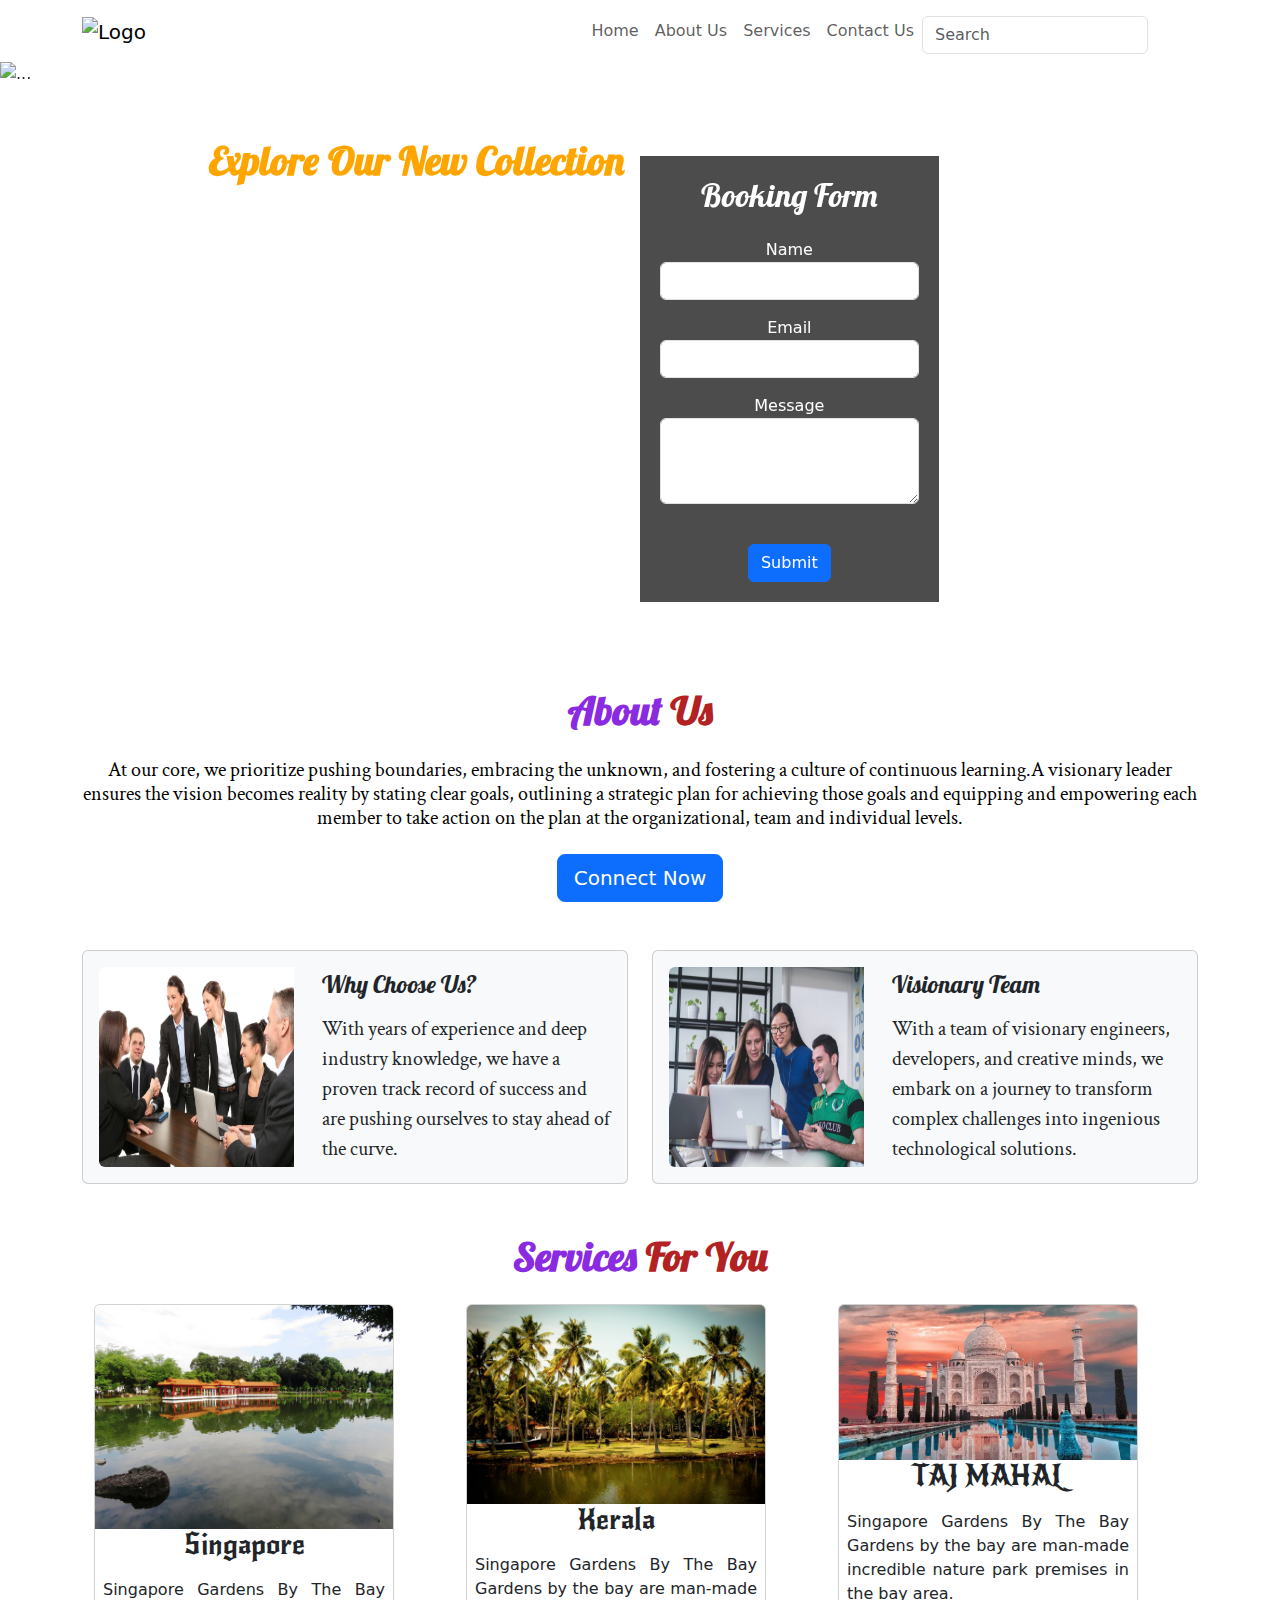
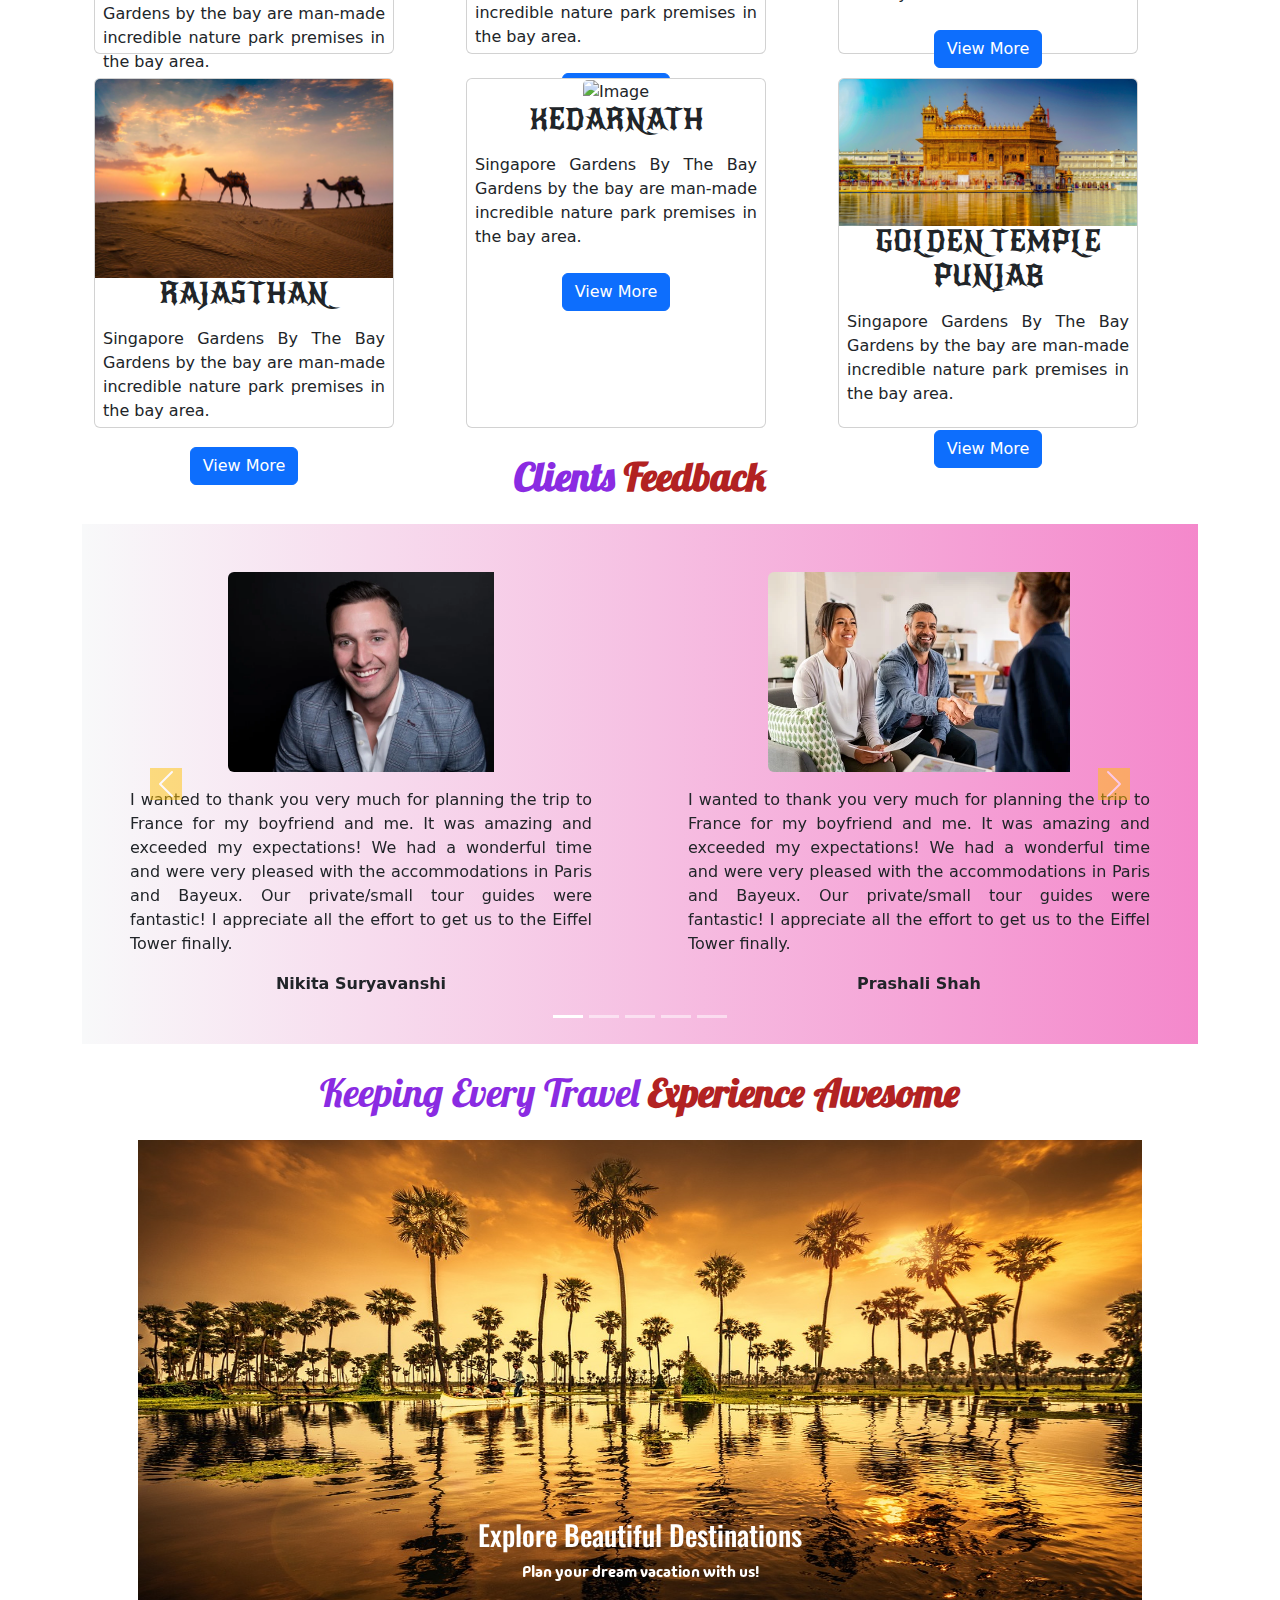
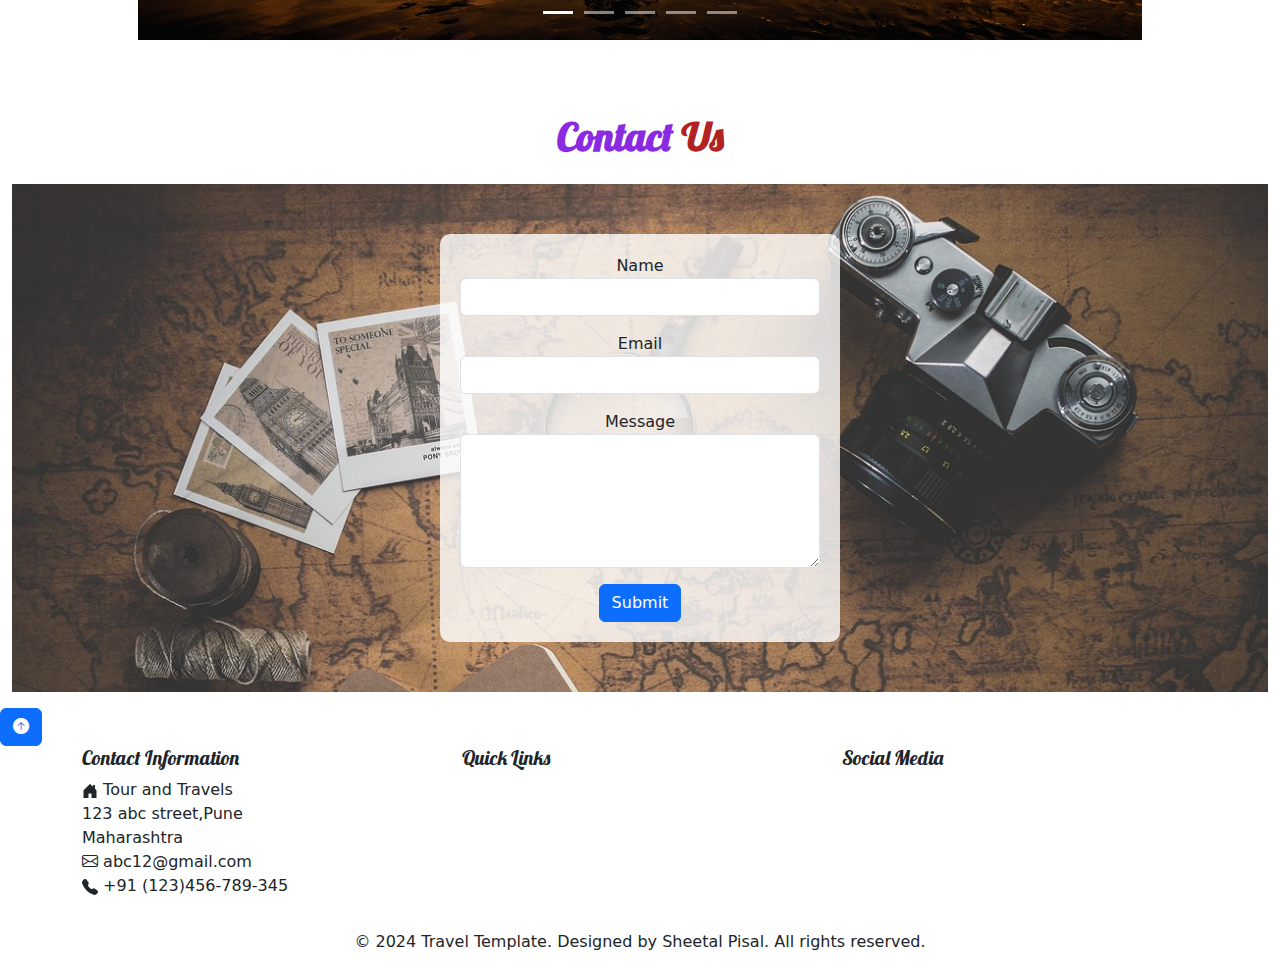
==== commit aaf96c09: "Update index.html" ====
--- a/index.html
+++ b/index.html
@@ -9,211 +9,40 @@
     <link rel="stylesheet" href="https://cdn.jsdelivr.net/npm/bootstrap-icons@1.7.2/font/bootstrap-icons.css"> 
 
     <link href="https://fonts.googleapis.com/icon?family=Material+Icons" rel="stylesheet">
-    <link rel="preconnect" href="https://fonts.googleapis.com">
-<link rel="preconnect" href="https://fonts.gstatic.com" crossorigin>
+   
 <link rel="preconnect" href="https://fonts.googleapis.com">
 <link rel="preconnect" href="https://fonts.gstatic.com" crossorigin>
 <link href="https://fonts.googleapis.com/css2?family=Lobster&display=swap" rel="stylesheet">
-<link rel="preconnect" href="https://fonts.googleapis.com">
-<link rel="preconnect" href="https://fonts.gstatic.com" crossorigin>
 <link href="https://fonts.googleapis.com/css2?family=Crimson+Text:ital,wght@1,600&display=swap" rel="stylesheet">
+<link href="https://fonts.googleapis.com/css2?family=Madimi+One&display=swap" rel="stylesheet">
+<link href="https://fonts.googleapis.com/css2?family=Oswald:wght@700&display=swap" rel="stylesheet">
 <link rel='stylesheet' href='https://cdnjs.cloudflare.com/ajax/libs/font-awesome/4.7.0/css/font-awesome.min.css'>            
-<link rel="stylesheet" href="https://use.fontawesome.com/releases/v5.5.0/css/all.css" integrity="sha384-B4dIYHKNBt8Bc12p+WXckhzcICo0wtJAoU8YZTY5qE0Id1GSseTk6S+L3BlXeVIU" crossorigin="anonymous">            
-            
+<link rel="stylesheet" href="https://use.fontawesome.com/releases/v5.5.0/css/all.css" integrity="sha384-B4dIYHKNBt8Bc12p+WXckhzcICo0wtJAoU8YZTY5qE0Id1GSseTk6S+L3BlXeVIU" crossorigin="anonymous">    
+
+<link href="https://fonts.googleapis.com/css2?family=Faster+One&family=New+Rocker&family=Pacifico&family=Song+Myung&family=Teko:wght@300..700&display=swap" rel="stylesheet">
+<link rel="stylesheet" href="styles.css"> 
+
 <link rel="stylesheet" href="https://cdnjs.cloudflare.com/ajax/libs/animate.css/4.1.1/animate.min.css">
-
+<link rel="stylesheet" href="https://cdnjs.cloudflare.com/ajax/libs/aos/2.3.4/aos.css">
+<script src="https://cdnjs.cloudflare.com/ajax/libs/aos/2.3.4/aos.js"></script>
      <script src="https://cdn.jsdelivr.net/npm/bootstrap@5.3.0/dist/js/bootstrap.bundle.min.js" integrity="sha384-eUOqMYWl5NqN46CG4x5tpw8td5M2MqM8SMfsqX8xS1OJq5SmKtkBc8Tr5DOZDrC" crossorigin="anonymous"></script>
     <script src="https://cdn.jsdelivr.net/npm/bootstrap@5.3.2/dist/js/bootstrap.bundle.min.js">
   </script>
   <script src="https://ajax.googleapis.com/ajax/libs/jquery/3.7.1/jquery.min.js"></script>
-
+  <script src="https://code.jquery.com/jquery-3.6.4.min.js"></script> <!-- Include jQuery -->
+<script src="script.js"></script> 
+<script>
+    AOS.init();
+</script>
+   
 </head>
-     <style>
-
-    .booking-form {
-      max-width: 400px; 
-      border: 1px solid #ccc;
-      padding: 30px;
-      border-radius: 10px;
-       background-color:#EEEADE;
-       margin-top: 70px;
-       
-    }
-#myBtn {
-  display: none;
-  position: fixed;
-  bottom: 20px;
-  right: 30px;
-  z-index: 99;
-  font-size: 18px;
-  border: none;
-  outline: none;
-  background-color: red;
-  color: white;
-  cursor: pointer;
-  padding: 15px;
-  border-radius: 4px;
-}
-
-#myBtn:hover {
-  background-color: #555;
-}
-      .form-container {
-      background: url('./images/t3.jpg') center;
-      background-size: cover;
-      height: 100vh; 
-      margin-top: 5;
-    }
-
-    .form-content {
-      background-color: rgba(255, 255, 255, 0.9);
-
-     padding: 30px; 
-      border-radius: 10px;
-      box-shadow: 0 0 10px rgba(0, 0, 0, 0.1);
-      max-width: 600px;
-      margin: auto;
-      border-radius: 10px;
-      width: 100%;
-     
-    }
-    .form-content input,
-    .form-content textarea {
-      width: 100%;
-      padding: 10px;
-      margin-bottom: 15px;
-      box-sizing: border-box;
-      border: 1px solid #ced4da;
-      border-radius: 5px;
-      outline: none;
-      transition: border-color 0.3s;
-    }
-
-      #panel, #flip {
-  padding: 5px;
-  text-align: center;
-  background-color: #e5eecc;
-  border: solid 1px #c3c3c3;
-}
-.form-label-outside
-{
-   margin: 0;
-      font-family: 'Poppins', sans-serif; 
-      font-weight: bold;
-      color: #333;
-}
-.form-content button 
-{
-     background-color: #007bff;
-      color: #fff;
-      border: none;
-      padding: 10px 15px;
-      border-radius: 5px;
-      cursor: pointer;
-      font-size: 16px;
-    }
-
-  .form-content input:focus,
-    .form-content textarea:focus {
-      border-color: #007bff;
-    }
-}
- .contact-container {
-      display: flex;
-      justify-content: space-between;
-      padding: 40px;
-    }
-
-   
-      .contact-form {
-      background: url('./images/jm.jpg') center center fixed;
-      background-size: cover;
-      height: 100vh;
-     
-      display: flex;
-      align-items:flex-start;
-      justify-content: revert-layer;
-    
-    }
-
-    .map-container {
-      flex: 1;
-      background-color: #f8f9fa;
-      padding: 20px;
-      border-radius: 10px;
-      box-shadow: 0 0 10px rgba(0, 0, 0, 0.1);
-    }
-
-    /* Adjust form and map styles as needed */
-    .form-control {
-      margin-bottom: 15px;
-    }
-   .contact-info {
-      display: flex;
-      justify-content: space-between;
-      padding: 50px;
-    }
-
-    .info-card {
-      flex: 1;
-      background-color: #f8f9fa;
-      padding: 20px;
-      border-radius: 10px;
-      box-shadow: 0 0 10px rgba(0, 0, 0, 0.1);
-    }
-
-    .info-card:hover {
-      transform: scale(1.05);
-      transition: transform 0.3s;
-    }
-    /* Remove the navbar's default rounded borders and increase the bottom margin */ 
-     .img
-     {
-        margin-top:2px;
-     }
-     .nav-link{
-        color: White;
-        font-weight: 900;
-        margin-Right: 50px;
-        font-size: 20px;
-    }
-    .navbar {
-      margin-bottom: 30px;
-      border-radius: 0;
-      margin-top: fixed;
-      background-color:#a56a90;
-    }
-    
-   .tri
-{
-  height: 200px;
-  object-fit: cover;
-}
-  .h1
-  {
-  font-family: 'Bebas Neue', sans-serif;
-       font-weight: bold;
-       font-weight: 700;
-    }
-.content {
-      flex: 1;
-    }
-
-    .footer {
-      background-color: #343a40;
-      color: white;
-      padding: 20px 0;
-
-    }
-  
-  </style>
-</head>
+
 <body>
 
   <nav class="navbar navbar-expand-sm navbar-white">
   <div class="container">
     <a class="navbar-brand" href="#">
-    <img class="img img-fluid" width="100px" src="https://logomaker.designfreelogoonline.com/media/productdesigner/logo/resized/000816__travel_agency_logo_design_templates_free_travel_logo_maker-01.png" alt ="Logo">
+    <img class="img img-fluid" width="70px" src="https://logomaker.designfreelogoonline.com/media/productdesigner/logo/resized/000816__travel_agency_logo_design_templates_free_travel_logo_maker-01.png" alt ="Logo">
       </a>
 
         <button class="navbar-toggler" type="button" data-bs-toggle="collapse" data-bs-target="#navbarSupportedContent">
@@ -244,106 +73,159 @@
     </div>
     </nav>
 
-  <!-- Booking Form on the right side -->
-  <div class="form-container mt-3">
-    <div class="row justify-content-end">
-      <div class="col-md-4">
-        <div class="booking-form-container">
-        <div class="booking-form">
-          <h2 class="text-center mb-4" style="font-family:'Lobster', sans-serif;">Tour Booking Form</h2>
-          <form>
-            <!-- Your booking form fields go here -->
-            <div class="mb-3 mt-4">
-              <label for="name">Name</label>
-              <input type="text" class="form-control" id="name" name="name" required>
-            </div>
-            <div class="mb-3">
-              <label for="email">Email</label>
-              <input type="email" class="form-control" id="email" name="email" required>
-            </div>
-            <div class="mb-3">
-              <label for="phone">Phone Number</label>
-              <input type="tel" class="form-control" id="phone" name="phone" required>
-            </div>
-            <div class="mb-3">
-              <label for="date">Preferred Tour Date</label>
-              <input type="date" class="form-control" id="date" name="date" required>
-            </div>
-            <button type="submit" class="btn btn-primary">Submit</button>
-          </form>
-        </div>
-      </div>
-    </div>
-  </div>
-</div>
-
-
-
-
-<div class="container-fluid">
-    <div class="row">
-        <div class="col-sm-12 col-md-12 col-lg-12 col-xl-12">
-            <div class="text-center">
-            <h1 class="m-4" style="color:blueviolet; font-family: 'Lobster', sans-serif;">Keeping Every Travel <span style="color:firebrick;
-          font-weight: bold; font-family: 'Lobster', sans-serif; text-align: center;"> Experience Awesome</h1>
-        </div>
-            </div>
+<div id="carouselExampleCaptions" class="carousel slide" data-bs-ride="carousel">
+  <div class="carousel-indicators">
+    <button type="button" data-bs-target="#carouselExampleCaptions" data-bs-slide-to="0" class="active" aria-current="true" aria-label="Slide 1"></button>
+    <button type="button" data-bs-target="#carouselExampleCaptions" data-bs-slide-to="1" aria-label="Slide 2"></button>
+    <button type="button" data-bs-target="#carouselExampleCaptions" data-bs-slide-to="2" aria-label="Slide 3"></button>
+  </div>
+  <div class="carousel-inner">
+    <div class="carousel-item active">
+     
+      <img src="./images/t3.jpg" class="d-block w-100 img-fluid" alt="..." style="width:100%;height: 600px; ">
+      <div class="carousel-caption d-none d-md-block animate__animated animate__fadeInUp">
+        <div class="container mt-5">
+          <div class="row">
+            <div class="col-md-6">
+              <h2 class="mb-4" style="font-family: 'Lobster', sans-serif;font-weight: bold; font-size: 40px; color: orange;">Explore Our New Collection</h2>
+              <p>Discover the latest trends in fashion.</p>
+            </div>
+              <div class="col-12 col-md-4">
+              <div class="row justify-content-center">
+              <!-- Your booking form and related elements go here -->
+              <div class="booking-form" style="background-color: rgba(0, 0, 0, 0.7); padding: 20px; margin: 20px 0;">
+                <h2 class="text-center mb-4" style="font-family: 'Lobster', sans-serif; ">Booking Form</h2>
+                <form>
+                  <!-- Your booking form fields go here -->
+                  <div class="mb-3">
+                    <label for="name">Name</label>
+                    <input type="text" class="form-control" id="name" name="name" required>
+                  </div>
+                   <div class="mb-3">
+            <label for="email">Email</label>
+            <input type="email" class="form-control" id="email" name="email" required>
+          </div>
+          <div class="mb-3">
+            <label for="message">Message</label>
+            <textarea class="form-control" id="message" name="message" rows="3" required></textarea>
+          </div>
+
+                  <!-- Add other form fields as needed -->
+                  <button type="submit" class="btn btn-primary mt-4">Submit</button>
+                </form>
+              </div>
+            </div>
+          </div>
+        </div>
+      </div>
+    </div>
+    </div>
+
+     <div class="carousel-item">
+      <img src="./images/c2.png" class="d-block w-100 img-fluid" alt="..." style="width:100%;height: 600px; ">
+      <div class="carousel-caption d-none d-md-block animate__animated animate__fadeInUp">
+        <div class="container mt-5">
+          <div class="row">
+            <div class="col-md-6">
+              <h2 class="mb-4" style="font-family: 'Lobster', sans-serif;font-weight: bold; font-size: 40px; color: orange;">Explore Our New Collection</h2>
+              <p>Discover the latest trends in fashion.</p>
+            </div>
+              <div class="col-12 col-md-4">
+              <div class="row justify-content-center">
+              <!-- Your booking form and related elements go here -->
+              <div class="booking-form" style="background-color: rgba(0, 0, 0, 0.7); padding: 20px; margin: 20px 0;">
+                <h2 class="text-center mb-4" style="font-family: 'Lobster', sans-serif; ">Booking Form</h2>
+                <form>
+                  <!-- Your booking form fields go here -->
+                  <div class="mb-3">
+                    <label for="name">Name</label>
+                    <input type="text" class="form-control" id="name" name="name" required>
+                  </div>
+                   <div class="mb-3">
+            <label for="email">Email</label>
+            <input type="email" class="form-control" id="email" name="email" required>
+          </div>
+          <div class="mb-3">
+            <label for="message">Message</label>
+            <textarea class="form-control" id="message" name="message" rows="3" required></textarea>
+          </div>
+
+                  <!-- Add other form fields as needed -->
+                  <button type="submit" class="btn btn-primary mt-4">Submit</button>
+                </form>
+              </div>
+            </div>
+          </div>
+        </div>
+      </div>
+    </div>
+    </div>
+
+  
+
+
+      <div class="carousel-item">
+      <img src="./images/g7.jpg" class="d-block w-100 img-fluid" alt="..." style="width:100%;height: 600px; ">
+      <div class="carousel-caption d-none d-md-block animate__animated animate__fadeInUp">
+        <div class="container mt-5">
+          <div class="row">
+            <div class="col-md-6">
+              <h2 class="mb-4" style="font-family: 'Lobster', sans-serif; font-weight: bold; font-size: 40px; color: orange;">Explore Our New Collection</h2>
+              <p>Discover the latest trends in fashion.</p>
+            </div>
+              <div class="col-12 col-md-4">
+              <div class="row justify-content-center">
+              <!-- Your booking form and related elements go here -->
+              <div class="booking-form" style="background-color: rgba(0, 0, 0, 0.7);padding: 20px; margin: 20px 0;">
+                <h2 class="text-center mb-4" style="font-family: 'Lobster', sans-serif;">Booking Form</h2>
+                <form>
+                  <!-- Your booking form fields go here -->
+                  <div class="mb-3">
+                    <label for="name">Name</label>
+                    <input type="text" class="form-control" id="name" name="name" required>
+                  </div>
+                   <div class="mb-3">
+            <label for="email">Email</label>
+            <input type="email" class="form-control" id="email" name="email" required>
+          </div>
+          <div class="mb-3">
+            <label for="message">Message</label>
+            <textarea class="form-control" id="message" name="message" rows="3" required></textarea>
+          </div>
+
+                  <!-- Add other form fields as needed -->
+                  <button type="submit" class="btn btn-primary mt-4">Submit</button>
+                </form>
+              </div>
+            </div>
+          </div>
+        </div>
+      </div>
+    </div>
+</div>
+  </div>
+  <button class="carousel-control-prev" type="button" data-bs-target="#carouselExampleCaptions" data-bs-slide="prev">
+    <span class="carousel-control-prev-icon" aria-hidden="true"></span>
+    <span class="visually-hidden">Previous</span>
+  </button>
+  <button class="carousel-control-next" type="button" data-bs-target="#carouselExampleCaptions" data-bs-slide="next">
+    <span class="carousel-control-next-icon" aria-hidden="true"></span>
+    <span class="visually-hidden">Next</span>
+  </button>
+</div>
+
  
- <!-- Carousel -->
- <div id="myCarousel" class="carousel slide" data-bs-ride="carousel">
-
-  <!-- Indicators/dots -->
-  <div class="carousel-indicators">
-   <section id="home">
-    <!-- Indicators -->
-      <button type="button" data-bs-target="#myCarousel" data-bs-slide-to="0" class="active"></button>
-    <button type="button" data-bs-target="#myCarousel" data-bs-slide-to="1"></button>
-    <button type="button" data-bs-target="#myCarousel" data-bs-slide-to="2"></button>
-    <button type="button" data-bs-target="#myCarousel" data-bs-slide-to="3"></button>
-    <button type="button" data-bs-target="#myCarousel" data-bs-slide-to="4"></button>
-
-    </div>
-
-    <!-- Wrapper for slides -->
-    <div class="carousel-inner">
-    <div class="carousel-item active">
-        <img src="./images/cc3.jpg" alt="Los Angeles" class="mx-auto d-block" style="width:80%;height: 700px;">
-      </div>
-
-      <div class="carousel-item">
-        <img src="./images/g3.jpeg" alt="Chicago" class="mx-auto d-block" style="width:80%;height: 700px;">
-      </div>
-    
-      <div class="carousel-item">
-        <img src="./images/cc6.jpg" alt="New york" class="mx-auto d-block" style="width:80%;height: 700px;">
-      </div>
-
-      <div class="carousel-item">
-        <img src="./images/cc7.jpg" alt="New york" class="mx-auto d-block" style="width:80%;height: 700px;">
-      </div>
-    
-    <div class="carousel-item">
-        <img src="./images/cc5.jpg" alt="New york" class="mx-auto d-block" style="width:80%;height: 700px;">
-      </div>
-
-
-    <!-- Left and right controls -->
-    <button class="carousel-control-prev" type="button" data-bs-target="#myCarousel" data-bs-slide="prev">
-    <span class="carousel-control-prev-icon"></span>
-  </button>
-  <button class="carousel-control-next" type="button" data-bs-target="#myCarousel" data-bs-slide="next">
-    <span class="carousel-control-next-icon"></span>
-  </button>
-  </div>
-  </div>
-
-<!-- Carousel end-->
+
+
+
+
 
 <!-- About 4 - Bootstrap Brain Component -->
   <div class="container">
-<section id="about us">
+<section id="about us" class="fade-in">
     <div class="row">
-      <div class="col-12 col-md-12 col-lg-12">
+      <div class="col-12 col-md-12 col-lg-12 animate__animated animate__fadeInLeft" data-aos="fade-left">
+ 
     
      <h1 class="m-4" style="color:blueviolet;
            font-family: 'Lobster', sans-serif; font-weight: bold; text-align: center;">About <span style="color:firebrick;
@@ -360,7 +242,8 @@
 
   <div class="container ">
     <div class="row gy-3 gy-md-4 gy-lg-0">
-      <div class="col-12 col-lg-6">
+     <div class="col-12 col-lg-6 animate__animated animate__fadeInRight" data-aos="fade-right">
+ 
         <div class="card bg-light p-3 m-0">
           <div class="row gy-3 gy-md-0 align-items-md-center">
             <div class="col-md-5">
@@ -376,7 +259,8 @@
           </div>
         </div>
       </div>
-      <div class="col-12 col-lg-6">
+      <div class="col-12 col-lg-6 animate__animated animate__fadeInRight" data-aos="fade-left">
+ 
         <div class="card bg-light p-3 m-0">
           <div class="row gy-3 gy-md-0 align-items-md-center">
             <div class="col-md-5">
@@ -405,85 +289,114 @@
 
 </span></div>
 
-<div class="container mt-4 mb-5 me-5"> 
+<div class="container  mb-1 me-5"> 
 <section id="services">  
    
-  <div class="row">
-    <div class="col-sm-4 col-md-4 col-lg-4 col-xl-4 text-center">
-      <div class="card text-center" style="width: 300px; height: 430px;">
+  <div class="row text-center">
+    <div class="col-12 col-md-4 mb-2 mb-md-0">
+       
+      <div class="card text-center" style="width: 300px; height: 350px;">
+        <div class="work" >
         <img src="./images/g1.jpg" class="card-img-top tri" alt="Image">
-        <div class="card-body "> 
-    <h5 class="card-title">Singapore</h5>
-    <p class="card-text p-2">Singapore Gardens By The Bay
+        <div class="layer">
+        <!-- <div class="card-body ">  -->
+    <h3 style="font-family: New Rocker, system-ui;">Singapore</h3>
+
+    <p class="card-text p-2"style="text-align: justify;">Singapore Gardens By The Bay
 Gardens by the bay are man-made incredible nature park premises in the bay area.</p>
-    <button type="button" class="btn btn-primary" data-bs-toggle="modal" data-bs-target="#staticBackdrop">View More</button>
-  </div></div></div>
-
-    <div class="col-sm-4 col-md-4 col-lg-4 col-xl-4 text-center">
-      <div class="card text-center" style="width: 300px; height: 430px;">
+<a href="package_details_singapore.html" class="btn btn-primary">View More</a>
+    <!-- <button type="button" class="btn btn-primary" data-bs-toggle="modal" data-bs-target="#staticBackdrop">View More</button> -->
+  </div></div></div></div>
+  
+  
+  
+  <div class="col-12 col-md-4 mb-2 mb-md-0">
+      <div class="card text-center" style="width: 300px; height: 350px;">
+        <div class="work" >
         <img src="./images/g2.jpg" class="card-img-top tri" alt="Image">
-        <div class="card-body">
-           <h5 class="card-title">KERALA</h5>
-    <p class="card-text p-2">Singapore Gardens By The Bay
+        <!-- <div class="card-body"> -->
+           <div class="layer">
+            <h3 style="font-family: New Rocker, system-ui;">Kerala</h3>
+
+    <p class="card-text p-2" style="text-align: justify;">Singapore Gardens By The Bay
+Gardens by the bay are man-made incredible nature park premises in the bay area.</p>
+<a href="package_details_singapore.html" class="btn btn-primary">View More</a>
+      </div>
+    </div>
+  </div>
+</div>
+   
+
+    
+    <div class="col-12 col-md-4" >
+      <div class="card text-center" style="width: 300px; height: 350px;">
+        <div class="work" >
+        <img src="./images/cc8.webp" class="card-img-top tri" alt="Image">
+         
+          <div class="layer">
+            <h3 style="font-family: New Rocker, system-ui;">TAJ MAHAL</h3>
+                       <p class="card-text p-2" style="text-align: justify;">Singapore Gardens By The Bay
+Gardens by the bay are man-made incredible nature park premises in the bay area.</p>
+<a href="package_details_singapore.html" class="btn btn-primary">View More</a>
+                    </div>
+                </div>
+        <!-- <div class="card-body"> -->
+          <!--  <h5 class="card-title">DARGEELING</h5>
+    <p class="card-text p-2" style="text-align: justify;">Singapore Gardens By The Bay
 Gardens by the bay are man-made incredible nature park premises in the bay area.</p>
     <a href="#" class="btn btn-primary">View More</a>
-      </div>
-    </div>
-  </div>
-    
-    <div class="col-sm-4 col-md-4 col-lg-4 col-xl-4 text-center">
-      <div class="card text-center" style="width: 300px; height: 430px;">
-        <img src="./images/g4.jpg" class="card-img-top tri" alt="Image">
-        <div class="card-body">
-           <h5 class="card-title">DARGEELING</h5>
-    <p class="card-text p-2">Singapore Gardens By The Bay
-Gardens by the bay are man-made incredible nature park premises in the bay area.</p>
-    <a href="#" class="btn btn-primary">View More</a>
-      </div>
-    </div>
-  </div>
-</div></div></section></div>
-
-
-
-<div class="container mt-3 mb-5 me-5">    
-  <div class="row">
-    <div class="col-sm-4 col-md-4 col-lg-4 col-xl-4 text-center">
-      <div class="card text-center" style="width: 300px; height: 430px;">
+      </div> -->
+    </div>
+  </div>
+</div></section></div>
+
+
+
+<div class="container mt-4 mb-1 me-5">    
+  <div class="row text-center">
+    <div class="col-12 col-md-4 mb-2 mb-md-0">
+      <div class="card text-center" style="width: 300px; height: 350px;">
+        <div class="work" >
         <img src="./images/g7.jpg" class="card-img-top tri" alt="Image" >
-        <div class="card-body">
-           <h5 class="card-title">RAJASTHAN</h5>
-    <p class="card-text p-2">Singapore Gardens By The Bay
+        <!-- <div class="card-body"> -->
+           <div class="layer">
+            <h3 style="font-family: New Rocker, system-ui;">RAJASTHAN</h3>
+    <p class="card-text p-2" style="text-align: justify;">Singapore Gardens By The Bay
 Gardens by the bay are man-made incredible nature park premises in the bay area.
                 </p>
-    <a href="#" class="btn btn-primary">View More</a>
-      </div>
-    </div>
-  </div>
-
-    <div class="col-sm-4 col-md-4 col-lg-4 col-xl-4 text-center">
-       <div class="card text-center" style="width: 300px; height: 430px;">
-        <img src="./images/g8.jpg" class="card-img-top" alt="Image">
-        <div class="card-body">
-           <h5 class="card-title">JAMMU KASHMIR</h5>
-    <p class="card-text p-2">Singapore Gardens By The Bay
+                <a href="package_details_singapore.html" class="btn btn-primary">View More</a>
+      </div></div>
+    </div>
+  </div>
+
+    <div class="col-12 col-md-4 mb-2 mb-md-0">
+       <div class="card text-center" style="width: 300px; height: 350px;">
+        <div class="work" >
+        <img src="./images/g10.jpg" class="card-img-top tri" alt="Image">
+        <!-- <div class="card-body"> -->
+          <div class="layer">
+            <h3 style="font-family: New Rocker, system-ui;">KEDARNATH</h3>
+    <p class="card-text p-2" style="text-align: justify;">Singapore Gardens By The Bay
 Gardens by the bay are man-made incredible nature park premises in the bay area.</p>
-    <a href="#" class="btn btn-primary">View More</a>
-      </div>
-    </div>
-      </div>
+<a href="package_details_singapore.html" class="btn btn-primary">View More</a>
+      </div>
+    </div>
+      </div></div>
       
 
-    <div class="col-sm-4 col-md-4 col-lg-4 col-xl-4 text-center">
-     <div class="card text-center" style="width: 300px; height: 430px;">
-        <img src="./images/g9.jpg" class="card-img-top" alt="Image" style="height: 250px;">
-        <div class="card-body">
-           <h5 class="card-title">GOLDEN TEMPLE PUNJAB</h5>
-    <p class="card-text p-2">Singapore Gardens By The Bay
+    <div class="col-12 col-md-4">
+     <div class="card text-center" style="width: 300px; height: 350px;">
+       <div class="work" >
+        <img src="./images/g9.jpg" class="card-img-top tri" alt="Image">
+        <div class="layer">
+        <!-- <div class="card-body"> -->
+          <h3 style="font-family: New Rocker, system-ui;">GOLDEN TEMPLE PUNJAB</h3>
+    <p class="card-text p-2" style="text-align: justify;">Singapore Gardens By The Bay
 Gardens by the bay are man-made incredible nature park premises in the bay area.</p>
-    <a href="#" class="btn btn-primary">View More</a>
-      </div>
-    </div>
+   <a href="package_details_singapore.html" class="btn btn-primary">View More</a>
+      </div>
+    </div>
+</div>
 </div>
 </div>
 </div>
@@ -508,12 +421,13 @@
     </div>
   
   <!-- The slideshow/carousel -->
-  <div class="carousel-inner bg-light">
+  <div class="carousel-inner bg-light" style="background-image: linear-gradient(to right, rgba(255,0,0,0), rgba(241, 43, 165, 0.548)); ">
 
     <div class="carousel-item active">
-        <div class="container">
-        <div class="row">
+        <div class="container" >
+                  <div class="row">
         <div class="col-sm-12 col-md-6 col-lg-6 col-xl-6 p-5 text-center ">
+          
           <img class="img img-fluid rounded-start" src="./images/cl1.webp " style="width=10px; height: 200px;">
           <div class="quote-boxed-text mt-3">
                   <p style="text-align: justify;">I wanted to thank you very much for planning the trip to France for my boyfriend and me. It was amazing and exceeded my expectations! We had a wonderful time and were very pleased with the accommodations in Paris and Bayeux. Our private/small tour guides were fantastic! I appreciate all the effort to get us to the Eiffel Tower finally. </p>
@@ -570,7 +484,91 @@
 </div>
 </span></h2></div>
   
-  <div class="container mt-5 ">
+
+
+<div class="container-fluid">
+    <div class="row">
+        <div class="col-sm-12 col-md-12 col-lg-12 col-xl-12">
+            <div class="text-center">
+            <h1 class="m-4" style="color:blueviolet; font-family: 'Lobster', sans-serif;">Keeping Every Travel <span style="color:firebrick;
+          font-weight: bold; font-family: 'Lobster', sans-serif; text-align: center;"> Experience Awesome</h1>
+        </div>
+            </div>
+
+
+
+ <!-- Carousel -->
+ <div id="myCarousel" class="carousel slide" data-bs-ride="carousel">
+
+  <!-- Indicators/dots -->
+  <div class="carousel-indicators">
+   <section id="home">
+    <!-- Indicators -->
+      <button type="button" data-bs-target="#myCarousel" data-bs-slide-to="0" class="active"></button>
+    <button type="button" data-bs-target="#myCarousel" data-bs-slide-to="1"></button>
+    <button type="button" data-bs-target="#myCarousel" data-bs-slide-to="2"></button>
+    <button type="button" data-bs-target="#myCarousel" data-bs-slide-to="3"></button>
+    <button type="button" data-bs-target="#myCarousel" data-bs-slide-to="4"></button>
+
+    </div>
+
+    <!-- Wrapper for slides -->
+    <div class="carousel-inner">
+    <div class="carousel-item active">
+        <img src="./images/cc3.jpg" alt="Los Angeles" class="mx-auto d-block" style="width:80%;height: 500px;">
+        <div class="carousel-caption animate__animated animate__fadeInUp">
+        <h3 style="font-family: 'Oswald', sans-serif; color: white;">Explore Beautiful Destinations</h3>
+        <p style="font-family: Madimi One, sans-serif;">Plan your dream vacation with us!</p>
+      </div>
+    </div>
+      
+
+      <div class="carousel-item">
+        <img src="./images/g3.jpeg" alt="Chicago" class="mx-auto d-block" style="width:80%;height: 500px;">
+        <div class="carousel-caption animate__animated animate__fadeInDown">
+        <h3  style="color: white;">Explore Beautiful Destinations</h3>
+        <p style="font-family: Madimi One, sans-serif;">Plan your dream vacation with us!</p>
+      </div>
+      </div>
+    
+      <div class="carousel-item">
+        <img src="./images/cc6.jpg" alt="New york" class="mx-auto d-block" style="width:80%;height: 500px;">
+        <div class="carousel-caption animate__animated animate__fadeInDown">
+        <h3 style="color: white;">Explore Beautiful Destinations</h3>
+        <p style="font-family: Madimi One, sans-serif;">Plan your dream vacation with us!</p>
+      </div>
+      </div>
+
+      <div class="carousel-item">
+        <img src="./images/cc10.jpg" alt="New york" class="mx-auto d-block" style="width:80%;height: 500px;">
+        <div class="carousel-caption animate__animated animate__fadeInDown">
+        <h3  style="color: white;">Explore Beautiful Destinations</h3>
+        <p style="font-family: Madimi One, sans-serif;">Plan your dream vacation with us!</p>
+      </div>
+      </div>
+    
+    <div class="carousel-item">
+        <img src="./images/cc9.webp" alt="New york" class="mx-auto d-block" style="width:80%;height: 500px;">
+        <div class="carousel-caption animate__animated animate__fadeInDown">
+        <h3  style="color: white;">Explore Beautiful Destinations</h3>
+        <p style="font-family: Madimi One, sans-serif;">Plan your dream vacation with us!</p>
+      </div>
+      </div>
+
+
+    <!-- Left and right controls -->
+   <button class="carousel-control-prev" type="button" data-bs-target="#myCarousel" data-bs-slide="prev">
+      <span class="carousel-control-prev-icon"></span>
+    </button>
+    <button class="carousel-control-next" type="button" data-bs-target="#myCarousel" data-bs-slide="next">
+      <span class="carousel-control-next-icon"></span>
+    </button>
+  </div>
+  </div>
+
+<!-- Carousel end-->
+
+  <div class="container mt-5 mb-3">
     <h1 class="m-4" style="color:blueviolet;
            font-family: 'Lobster', sans-serif; font-weight: bold; text-align: center;">Contact <span style="color:firebrick;
             font-family: 'Lobster', sans-serif; font-weight: bold; text-align: center;"> Us</h1>
@@ -597,33 +595,9 @@
     </div>
   </div>
 
-  
-  <div class="container mt-5">
-    <h1 class="m-1" style="color:blueviolet;
-           font-family: 'Lobster', sans-serif; font-weight: bold; text-align: center;">Contact <span style="color:firebrick;
-            font-family: 'Lobster', sans-serif; font-weight: bold; text-align: center;"> Information</h1>
-
-    <div class="contact-info">
-      <div class="info-card mb-3 me-4 ">
-        <h4>Address</h4>
-        <p>Your Street, City, Country</p>
-      </div>
-      <div class="info-card mb-4 me-4">
-        <h4>Phone</h4>
-        <p>+1 (123) 456-7890</p>
-      </div>
-      <div class="info-card mb-4 me-4">
-        <h4>Email</h4>
-        <p>info@example.com</p>
-      </div>
-      <div class="info-card mb-4">
-        <h4>Opening Hours</h4>
-        <p>Mon-Fri: 9 AM - 6 PM<br>Sat-Sun: Closed</p>
-      </div>
-    </div>
-  </div>
-</span></div>
 <button onclick="topFunction()" id="myBtn" type="button" class="btn btn-primary"><span class="bi bi-arrow-up-circle-fill"></span></button>
+
+
  <script>
 // Get the button
 let mybutton = document.getElementById("myBtn");
@@ -661,11 +635,12 @@
         </div>
         <div class="col-md-4">
           <h5 style="font-family: 'Lobster', sans-serif;">Quick Links</h5>
+
           <ul class="list-unstyled">
-            <li><a href="#">Home</a></li>
-            <li><a href="#">About Us</a></li>
-            <li><a href="#">Services</a></li>
-            <li><a href="#">Contact</a></li>
+            <li><a href="home" class="text-white">Home</a></li>
+            <li><a href="about"class="text-white">About Us</a></li>
+            <li><a href="services"class="text-white">Services</a></li>
+            <li><a href="contact"class="text-white">Contact</a></li>
           </ul>
         </div>
         <div class="col-md-4">
@@ -685,5 +660,5 @@
     </div>
   </footer>
 
-</body>
+  </body>
 </html>
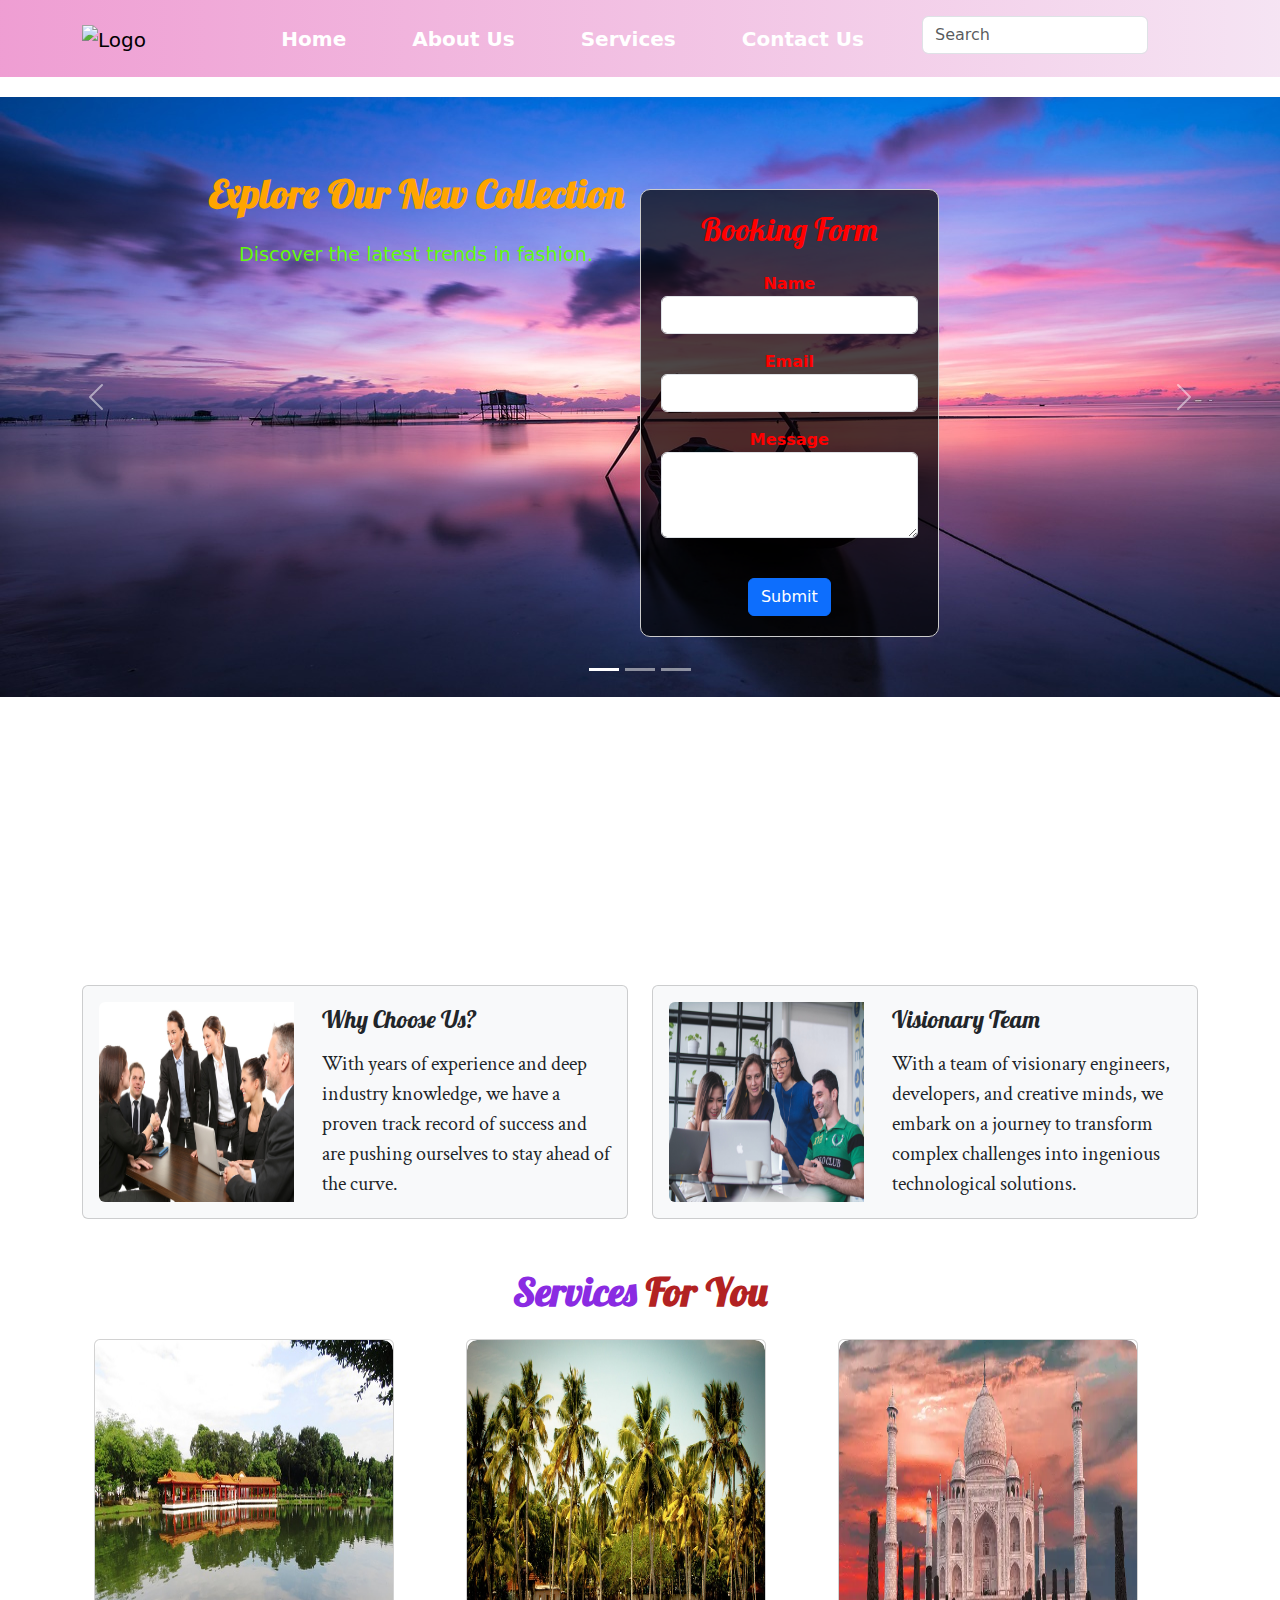
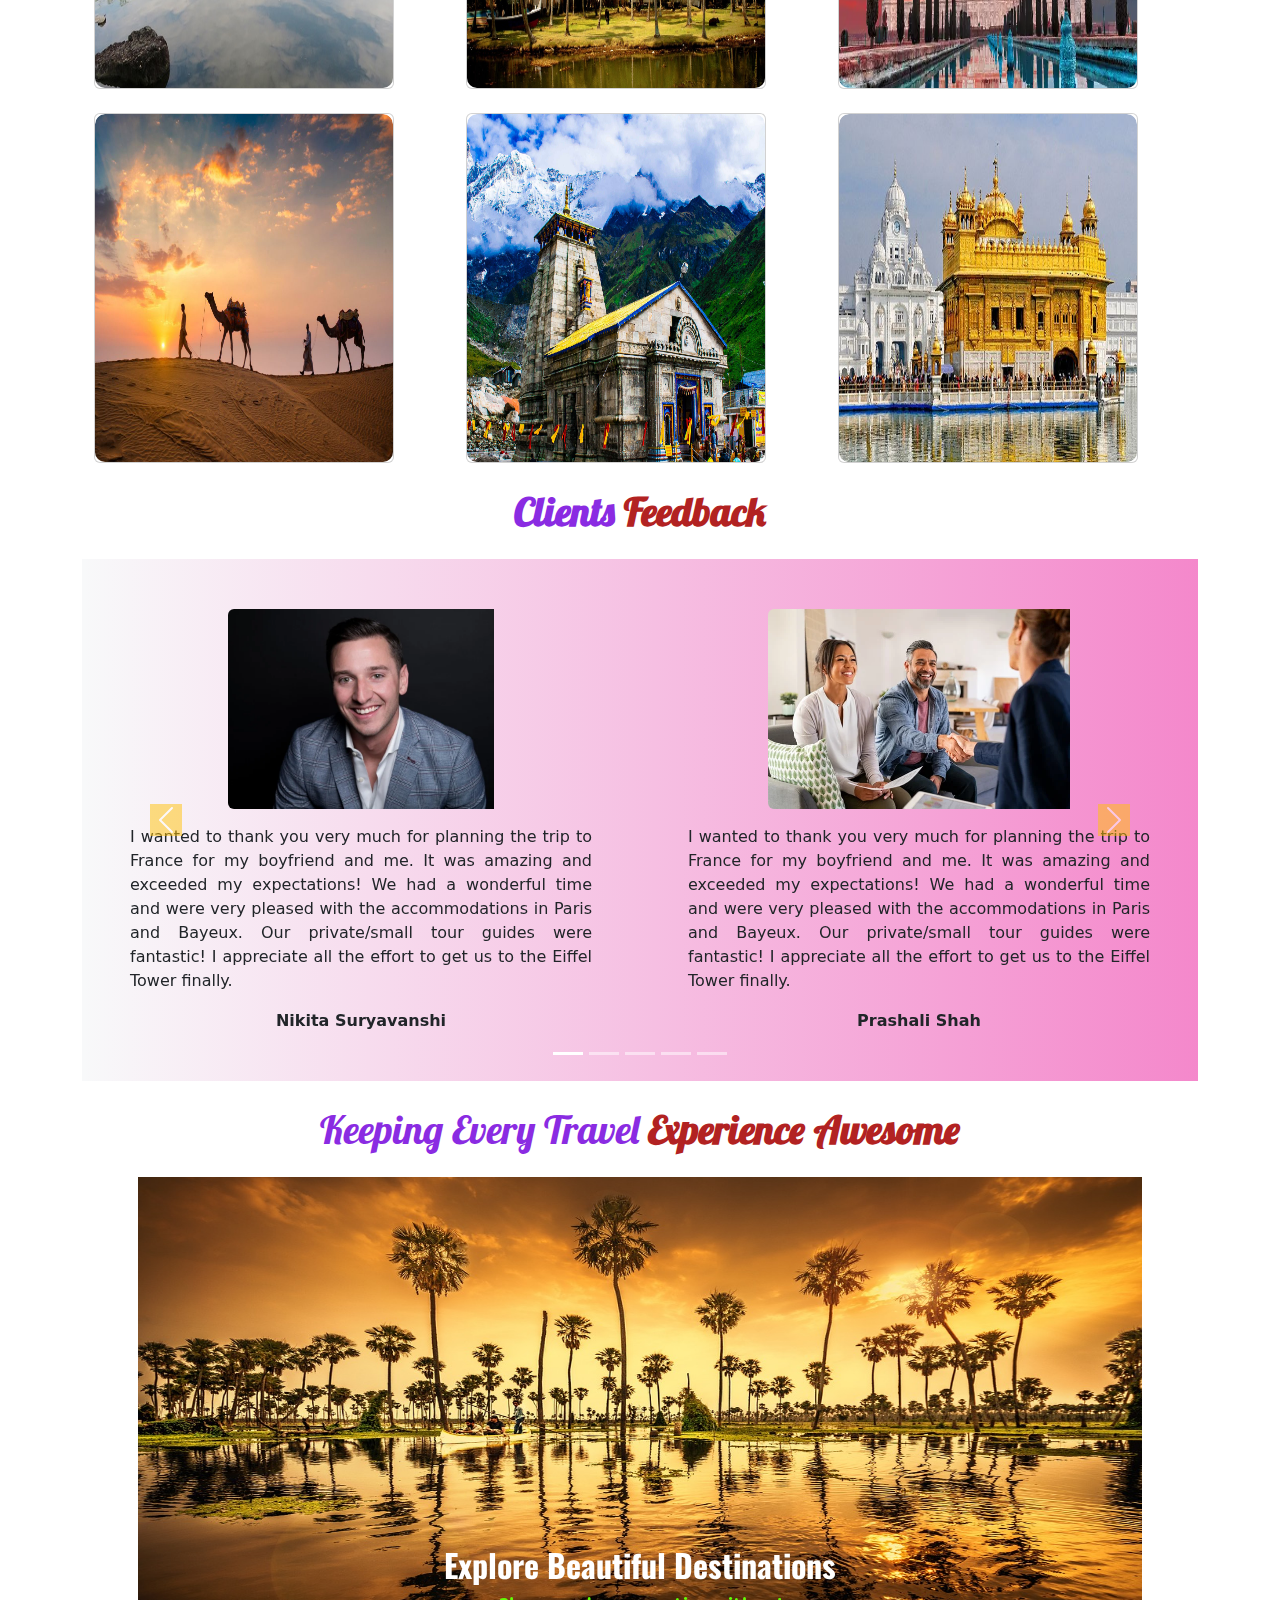
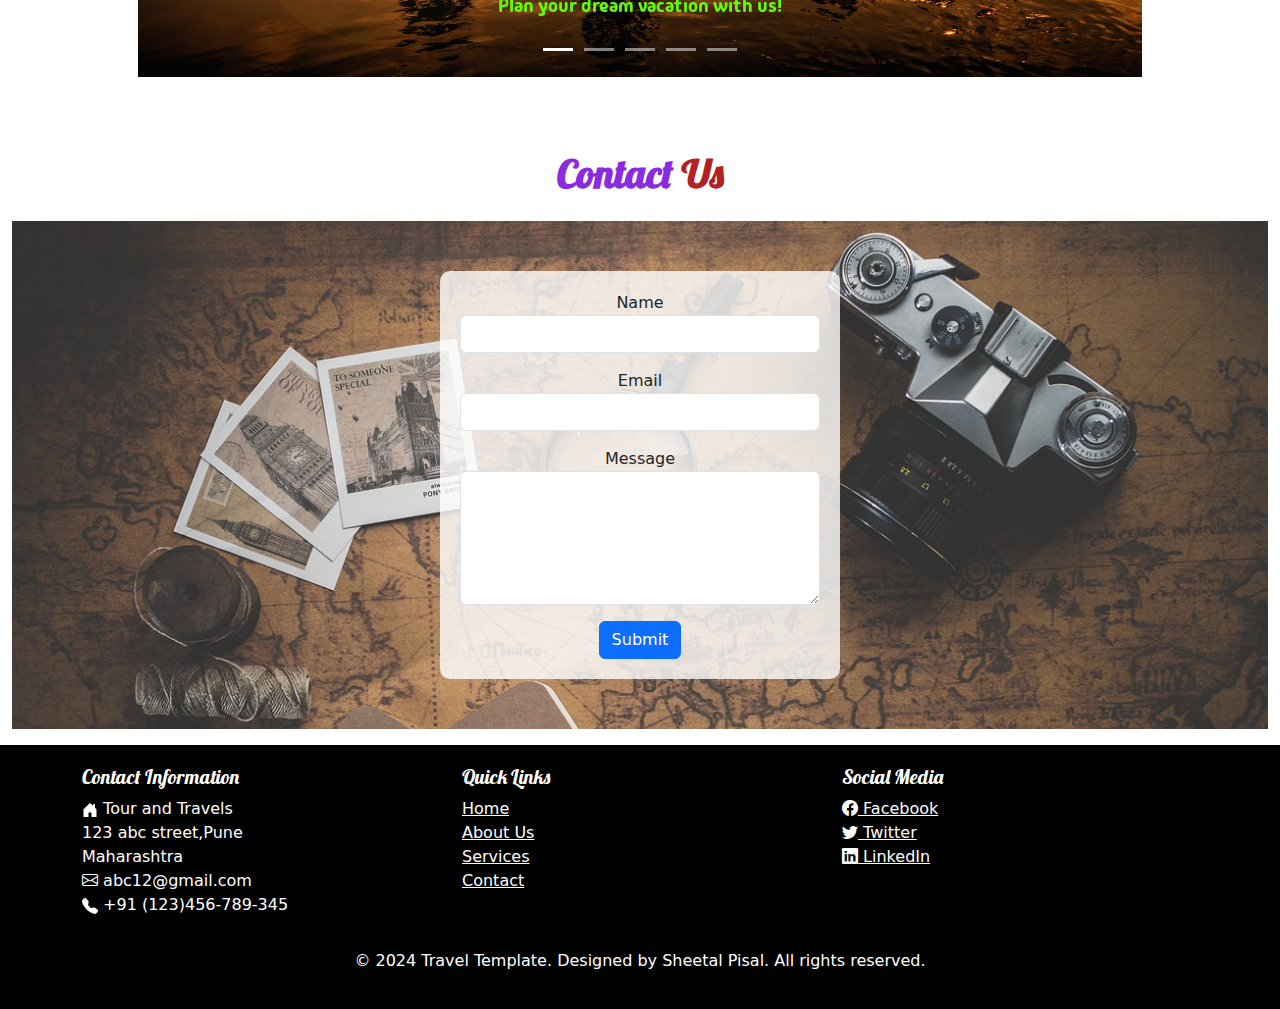
==== commit c8ef5111: "Update index.html" ====
--- a/index.html
+++ b/index.html
@@ -67,7 +67,7 @@
             <form class="d-flex">
                 <input class="form-control me-3 mt-2" type="search" placeholder="Search" aria-label="Search">
                 <button type="button" class="btn me-2 fs-2">
-                 <i class='fas fa-search-location'></i></button>
+                <i class='fas fa-search-location'></i></button>
             </form>
         </div>
     </div>
--- a/styles.css
+++ b/styles.css
@@ -0,0 +1,262 @@
+.layer{
+    width: 100%;
+    height: 0;
+    color: white;
+    background: linear-gradient(rgba(0,0,0,0.2),#ff004f);
+    border-radius: 10px;
+    position: absolute;
+    left: 0;
+    bottom: 0;
+    overflow: hidden;
+    display: flex;
+    align-items: center;
+    justify-content: center;
+    flex-direction: column;
+    padding: 0 40px;
+    text-align: center;
+    font-size: 14px;
+    transition: height 0.5s;
+}
+.layer h3{
+    font-weight: 500;
+    margin-bottom: 20px;
+}
+
+.work{
+    border-radius: 10px;
+    position: relative;
+    overflow: hidden;
+}
+.work img{
+    /*width: 100%;
+    height: 100%;*/
+    border-radius: 10px;
+    display: block;
+    transition: transform 0.5s;
+}
+.work:hover img{
+     transform: scale(1.1);
+}
+.work:hover .layer{
+    height: 100%;
+    
+}
+.work:hover img{
+     transform: scale(1.1);
+}
+.work:hover .layer{
+    height: 100%;
+}
+    .booking-form {
+      max-width: 400px;
+      position: center;
+      font-weight: bold;
+      margin: 0 auto;
+      border: 1px solid #ccc;
+      padding: 10px;
+      border-radius: 10px;
+      background-color: grey;
+    }
+    
+#myBtn {
+  display: none;
+  position: fixed;
+  bottom: 20px;
+  right: 30px;
+  z-index: 99;
+  font-size: 18px;
+  border: none;
+  outline: none;
+  background-color: red;
+  color: white;
+  cursor: pointer;
+  padding: 15px;
+  border-radius: 4px;
+}
+
+#myBtn:hover {
+  background-color: #555;
+}
+/* Add custom styles for fadeInUp animation */
+.carousel-caption {
+  opacity: 0;
+  transform: translateY(50px);
+  transition: opacity 1s ease, transform 1s ease;
+  
+  color: red;
+
+}
+
+.carousel-item.active .carousel-caption {
+  opacity: 1;
+  transform: translateY(0);
+}
+
+/* Add custom styles for text inside the carousel */
+.carousel-caption h3 {
+  font-size: 2rem;
+  color: black;
+  font-weight: bold;
+ /* Text color */
+}
+
+.carousel-caption p {
+  font-size: 1.2rem;
+  color: rgba(97, 255, 5, 0.993); /* Additional information color */
+}
+
+      .form-container {
+    background-color: rgba(0, 0, 0, 0.7);
+      height: 50%; 
+      margin-top: 5;
+    }
+
+    .form-content {
+     background-color: rgba(0, 0, 0, 0.7);
+     padding: 30px; 
+      border-radius: 10px;
+      box-shadow: 0 0 10px rgba(0, 0, 0, 0.1);
+      max-width: 600px;
+      margin: auto;
+      height: 100%;
+      border-radius: 10px;
+      width: 100%;
+     
+    }
+    .form-content input,
+    .form-content textarea {
+      width: 100%;
+      padding: 10px;
+      margin-bottom: 15px;
+      box-sizing: border-box;
+      border: 1px solid #ced4da;
+      border-radius: 5px;
+      outline: none;
+      transition: border-color 0.3s;
+    }
+
+    
+.form-label-outside
+{
+   margin: 0;
+      font-family: 'Lobster', sans-serif;
+      font-weight: bold;
+      color: #333;
+}
+.form-content button 
+{
+     background-color: #007bff;
+      color: #fff;
+      border: none;
+      padding: 10px 15px;
+      border-radius: 5px;
+      cursor: pointer;
+      font-size: 16px;
+    }
+
+  .form-content input:focus,
+    .form-content textarea:focus {
+      border-color: #007bff;
+    }
+
+ .contact-container {
+      display: flex;
+      justify-content: space-between;
+      padding: 40px;
+    }
+
+   
+      .contact-form {
+      background: url('./images/jm.jpg') center center fixed;
+      background-size: cover;
+      height: 100vh;
+     
+      display: flex;
+      align-items:flex-start;
+      justify-content: revert-layer;
+    
+    }
+
+    /* Adjust form and map styles as needed */
+    .form-control {
+      margin-bottom: 15px;
+    }
+   .contact-info {
+      display: flex;
+      padding: 2px;
+      justify-content: space-between;
+    }
+
+    .info-card {
+      flex: 1;
+      background-color: #f8f9fa;
+      padding: 1px;
+      border-radius: 10px;
+      box-shadow: 0 0 10px rgba(0, 0, 0, 0.1);
+    }
+
+    .info-card:hover {
+      transform: scale(1.05);
+      transition: transform 0.3s;
+    }
+    /* Remove the navbar's default rounded borders and increase the bottom margin */ 
+     .img
+     {
+        margin-top:2px;
+     }
+     .nav-link{
+        color: White;
+        font-weight: 900;
+        margin-Right: 50px;
+        font-size: 20px;
+    }
+    .navbar {
+      margin-bottom: 20px;
+      border-radius: 0;
+      background: linear-gradient(to right, #e76ebdab, #ce77c433); /* Adjust the colors as needed */
+    }
+    
+   .tri
+{
+  height: 400px;
+  
+}
+  .h1
+  {
+  font-family:'Lobster', sans-serif;
+       font-weight: bold;
+       font-weight: 700;
+    }
+.content {
+      flex: 1;
+    }
+
+    .footer {
+      background-color: #000;
+      color: white;
+      padding: 20px 0;
+
+    }
+    .footer:hover {
+/*  background-color: #555; /* Change background color on hover */*/
+  cursor: pointer; /* Add a pointer cursor on hover */
+}
+  
+  .fade-in {
+  opacity: 0;
+  transform: translateY(20px);
+  transition: opacity 1s ease, transform 1s ease;
+}
+
+.fade-in.active {
+  opacity: 1;
+  transform: translateY(0);
+}
+  
+  .custom-card {
+    margin-bottom: 0 !important;
+  }
+#Feedback{
+  background-color: 'linear-gradient(90deg, rgba(131,58,180,1) 0%, rgba(166,145,145,1) 50%, rgba(252,176,69,1) 100%)',
+
+}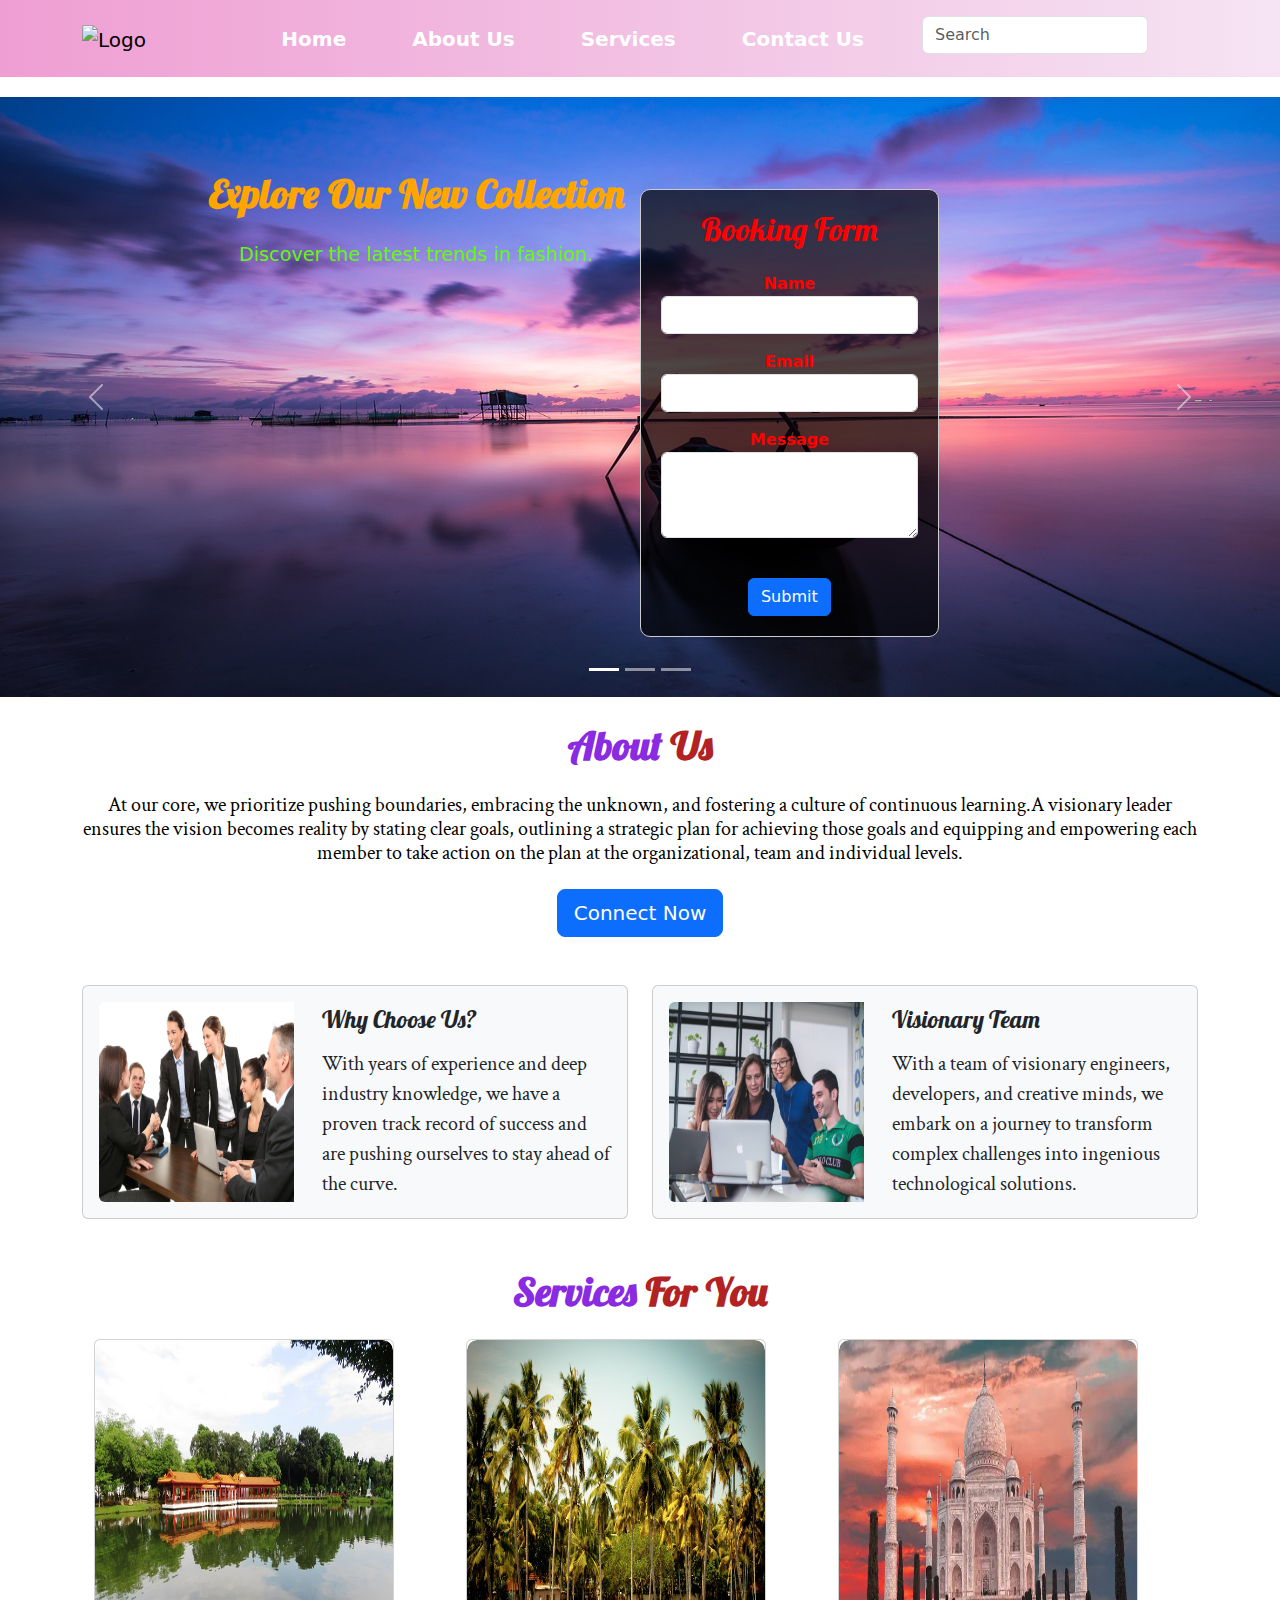
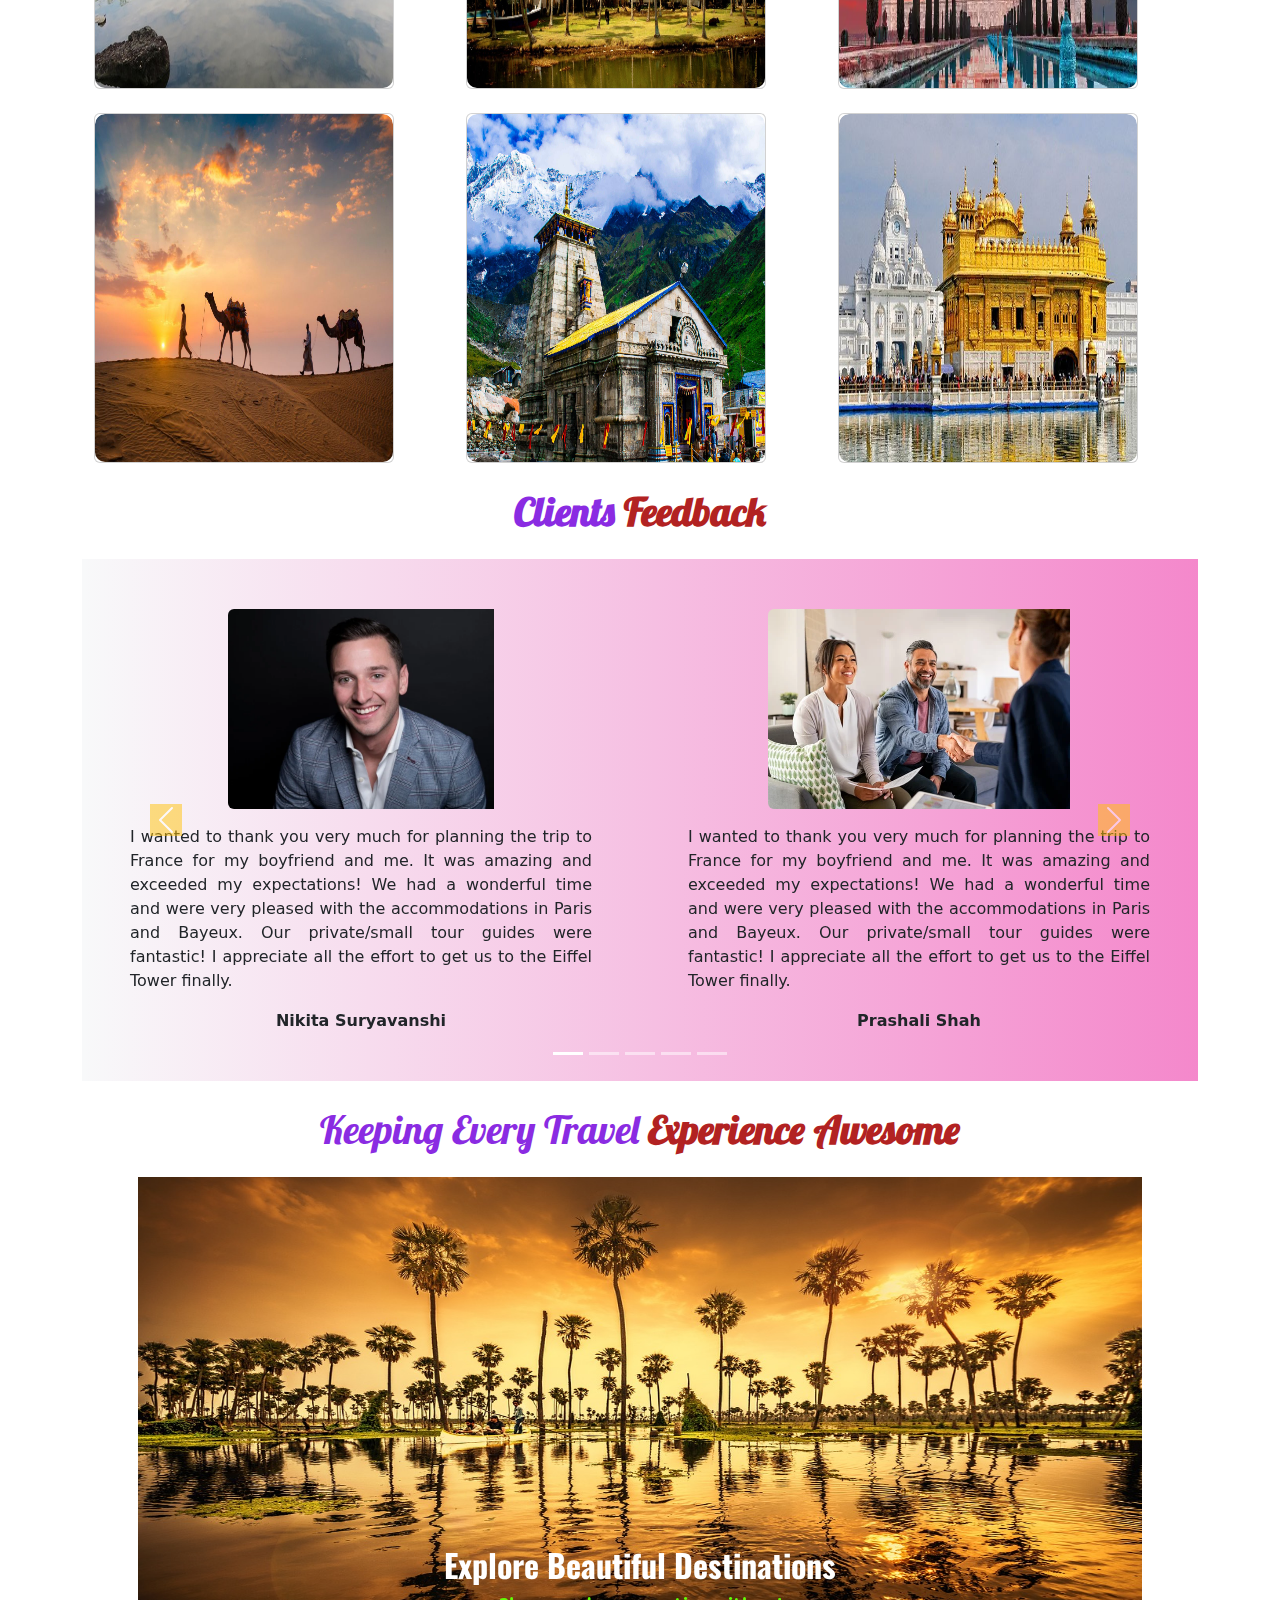
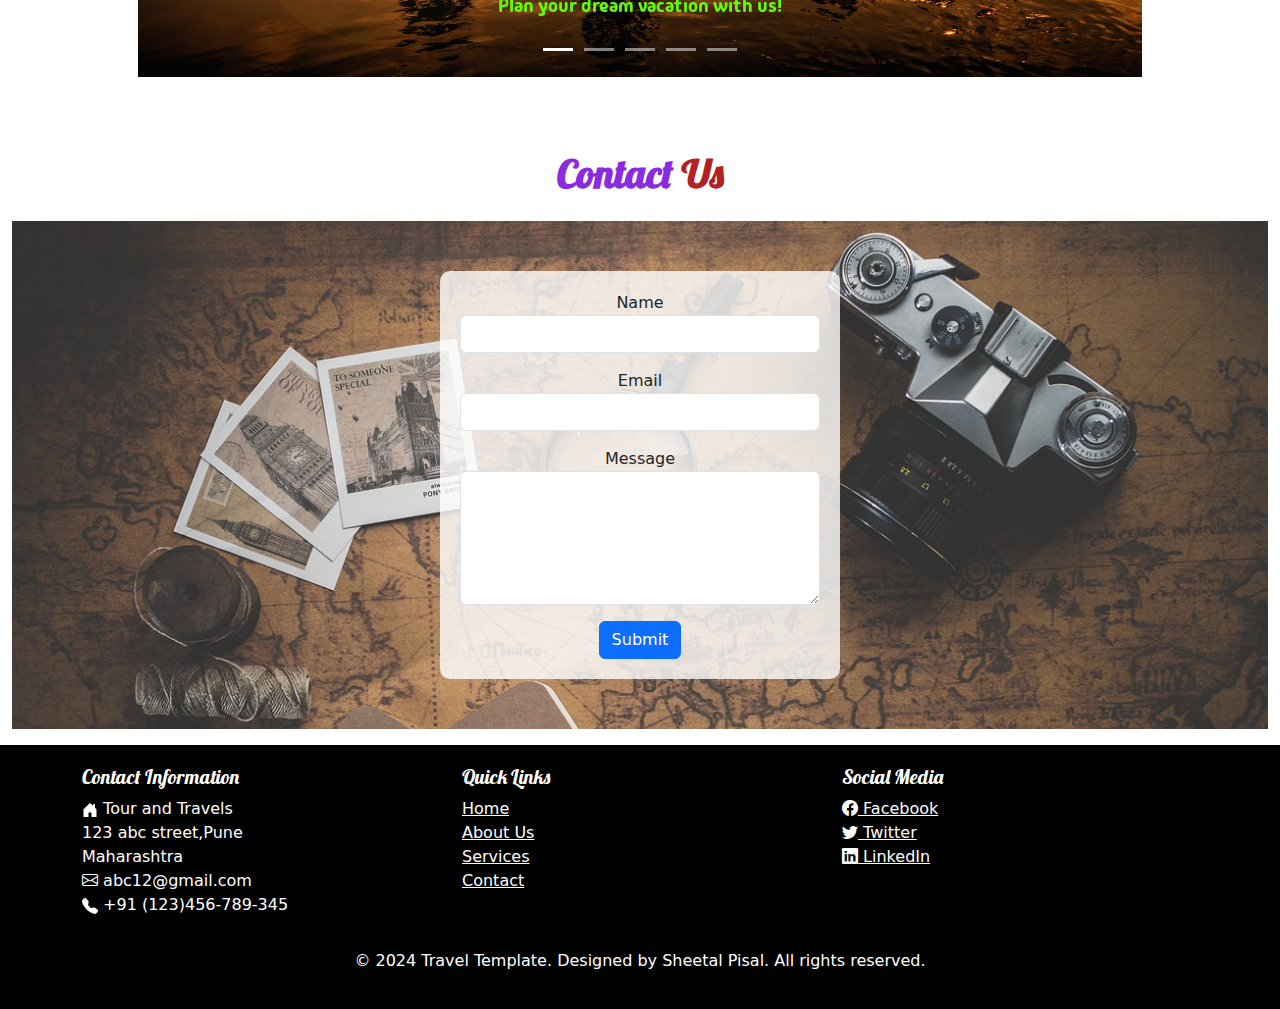
==== commit acae0fed: "Update index.html" ====
--- a/index.html
+++ b/index.html
@@ -214,23 +214,14 @@
   </button>
 </div>
 
- 
-
-
-
-
-
 <!-- About 4 - Bootstrap Brain Component -->
   <div class="container">
-<section id="about us" class="fade-in">
+<section id="about us" >
     <div class="row">
-      <div class="col-12 col-md-12 col-lg-12 animate__animated animate__fadeInLeft" data-aos="fade-left">
- 
-    
+      <div class="col-12 col-md-12 col-lg-12" >
      <h1 class="m-4" style="color:blueviolet;
            font-family: 'Lobster', sans-serif; font-weight: bold; text-align: center;">About <span style="color:firebrick;
             font-family: 'Lobster', sans-serif; font-weight: bold; text-align: center;"> Us</h1>
-
         <h5 class="mb-4" style="color:black;
              text-align: center; font-family: 'Crimson Text', serif;">At our core, we prioritize pushing boundaries, embracing the unknown, and fostering a culture of continuous learning.A visionary leader ensures the vision becomes reality by stating clear goals, outlining a strategic plan for achieving those goals and equipping and empowering each member to take action on the plan at the organizational, team and individual levels.</h5>
       <div class="text-center">
